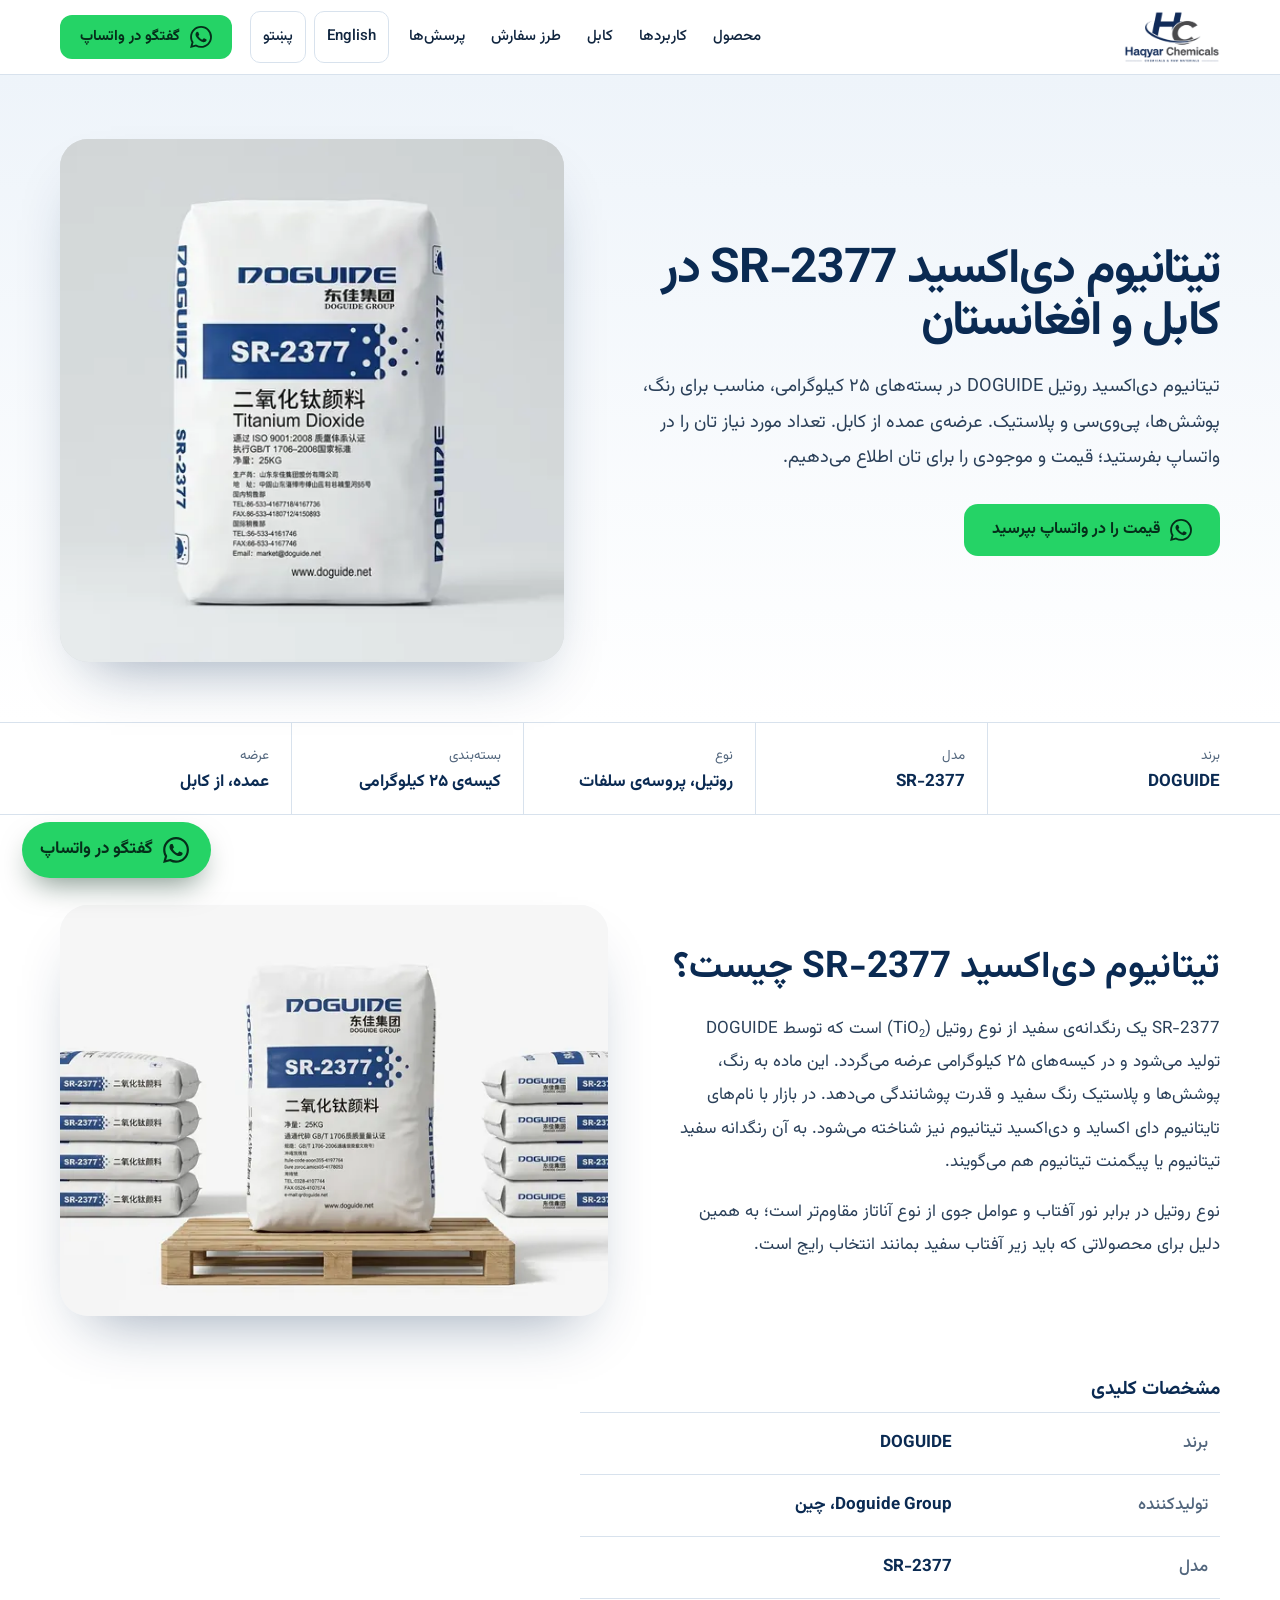
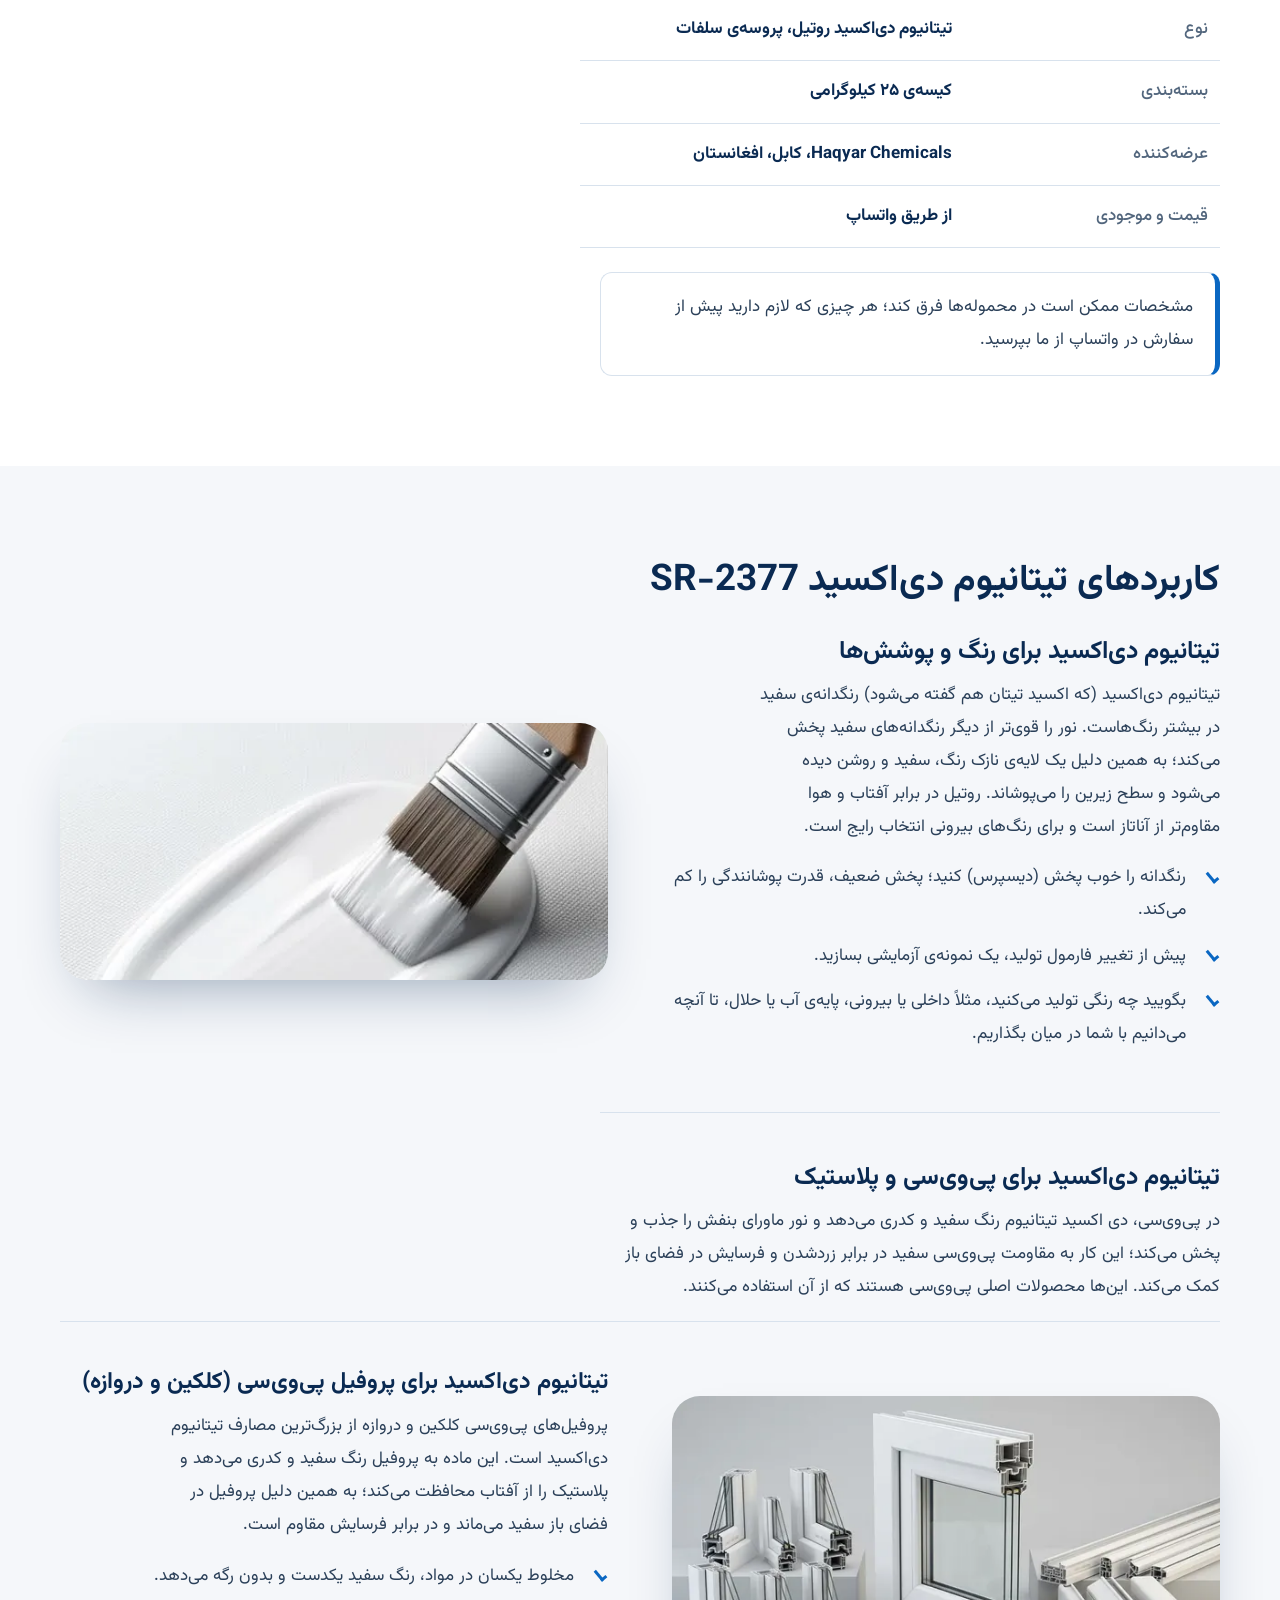
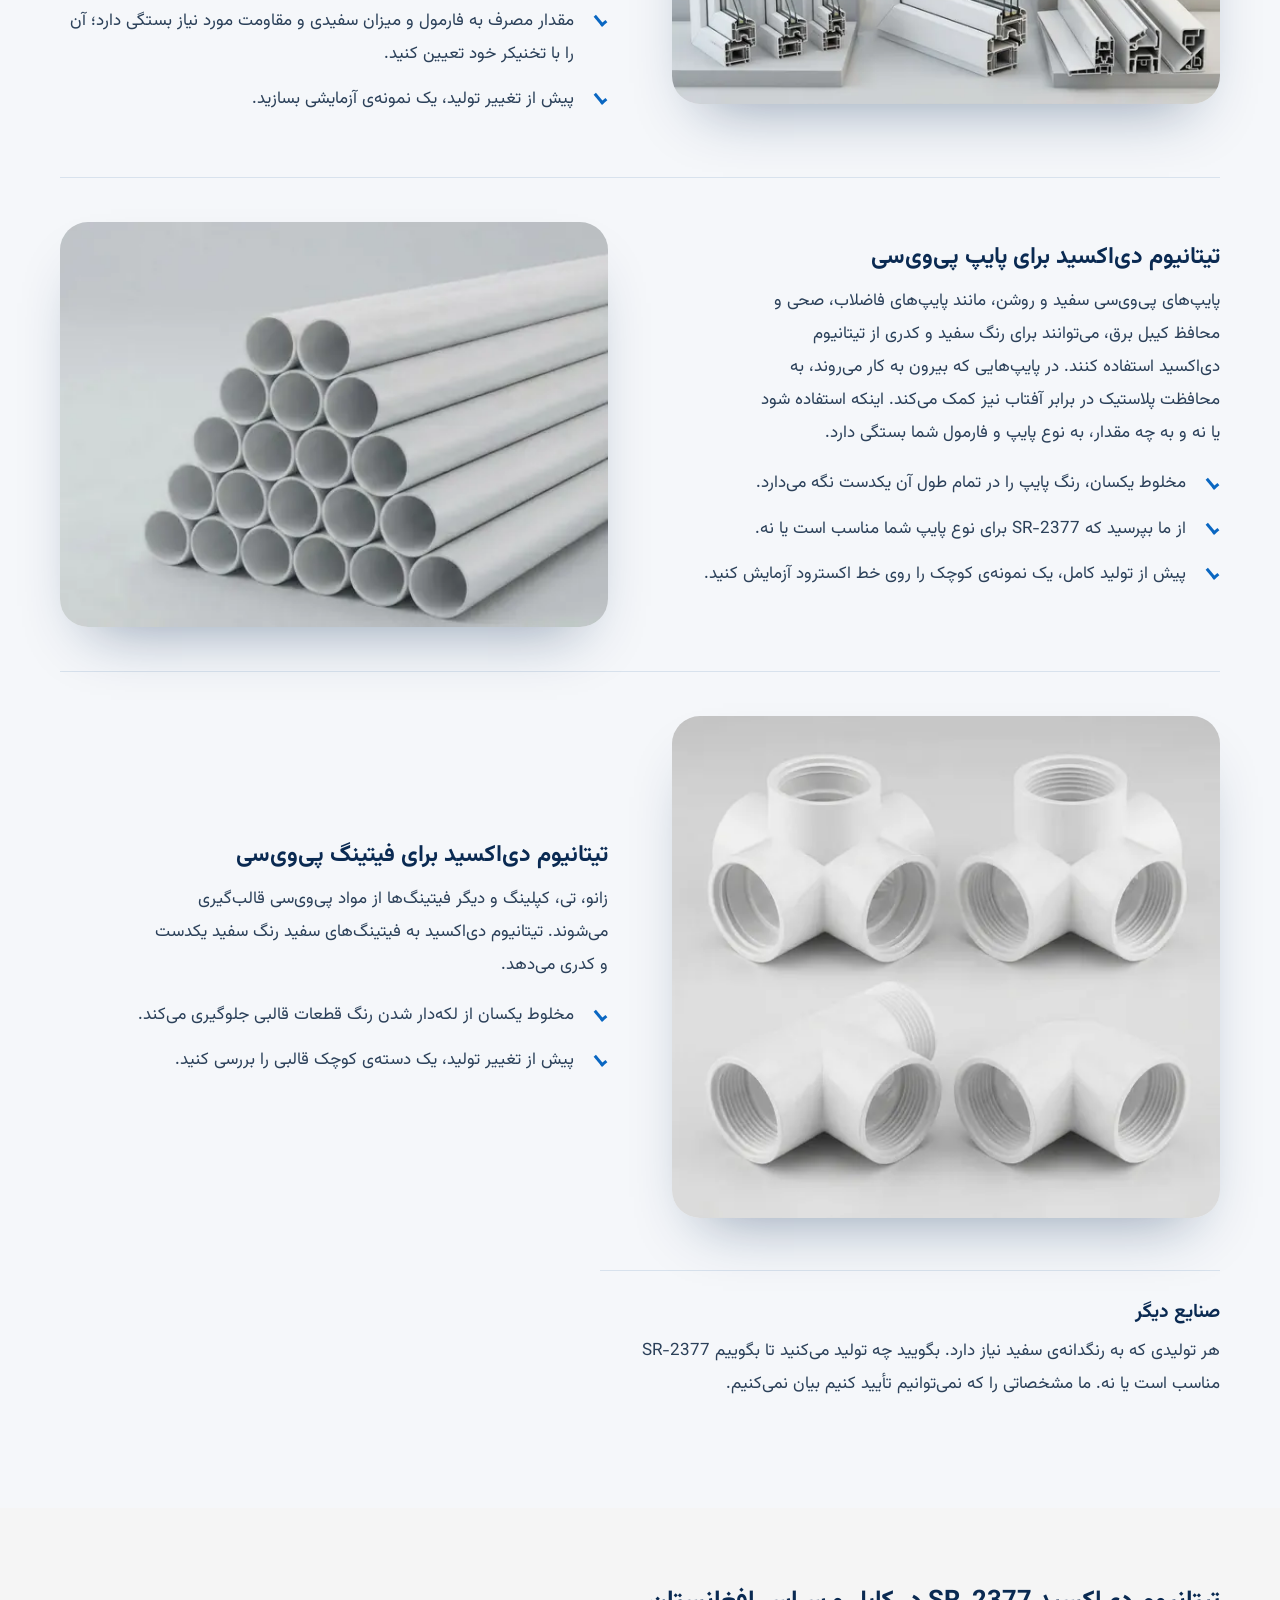
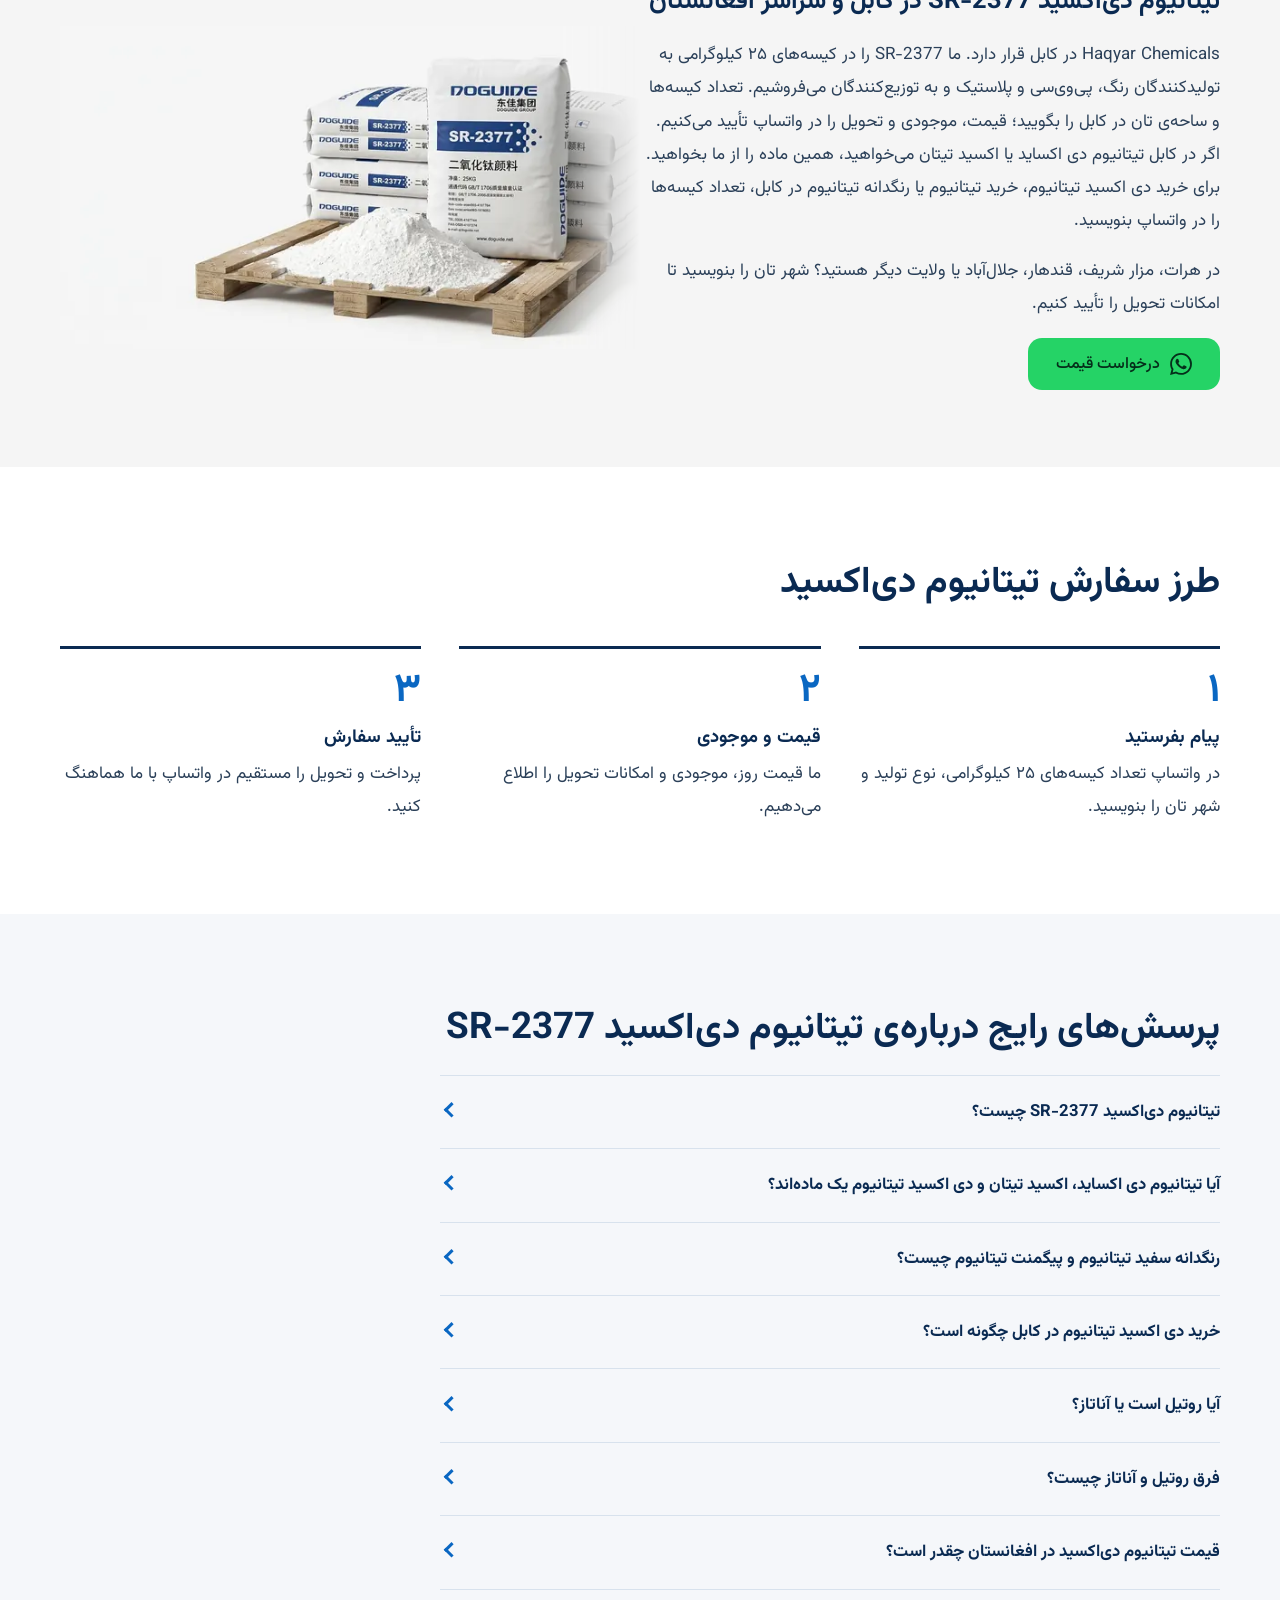
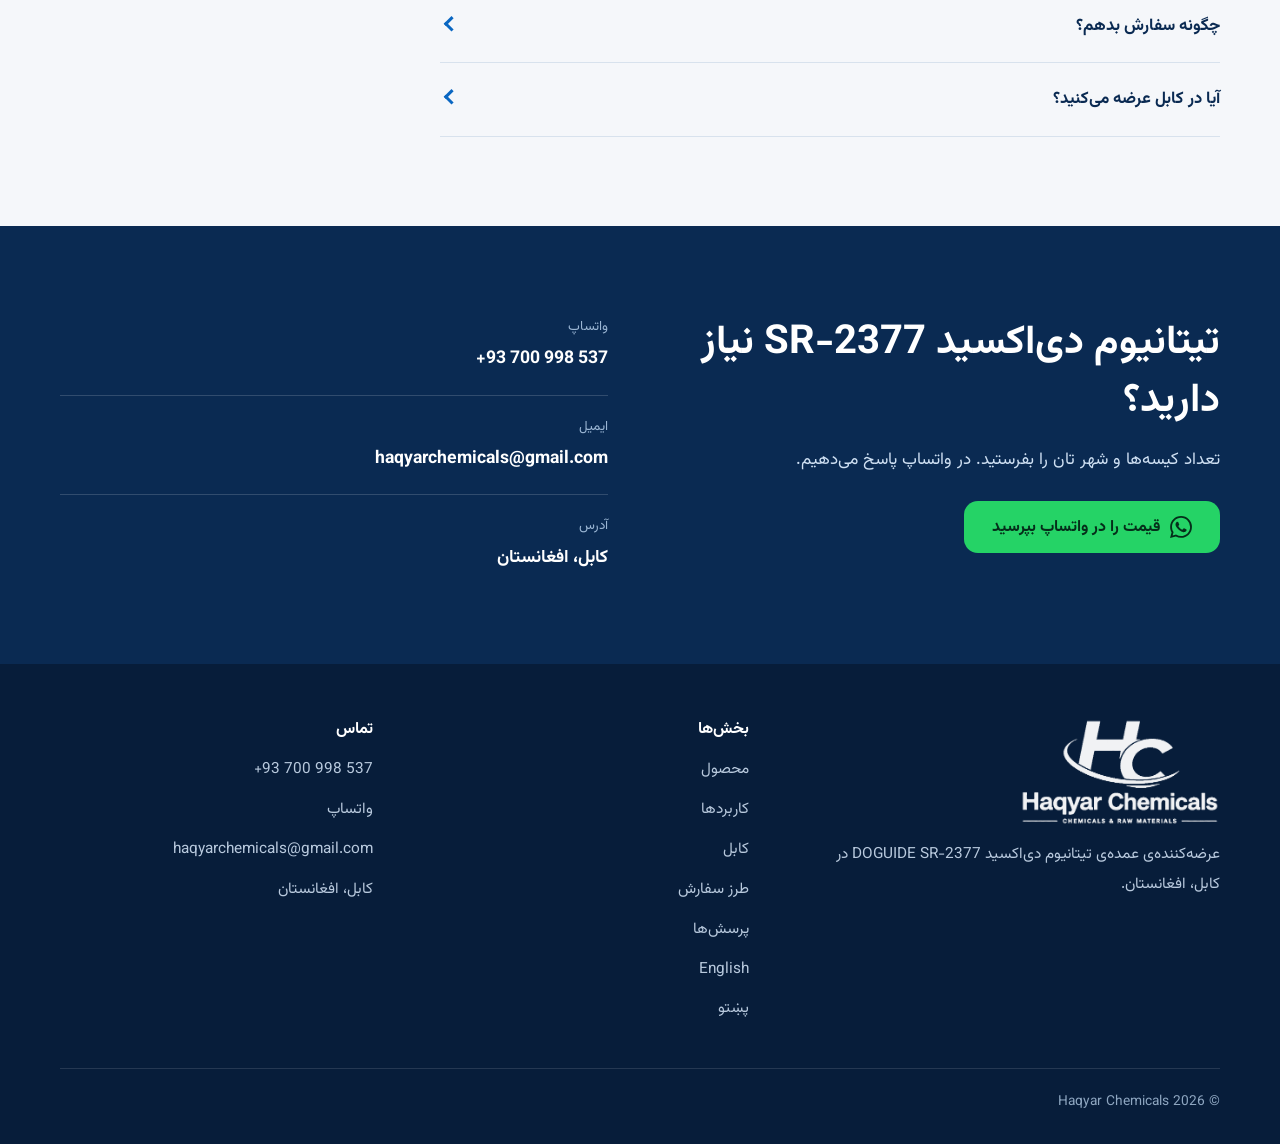
==== fa/index.html @ e143ea5b "new titanium site" ====
<!doctype html>
<html lang="fa-AF" dir="rtl">
<head>
<meta charset="utf-8">
<meta name="viewport" content="width=device-width, initial-scale=1">
<title>دی اکسید تیتانیوم SR-2377 در کابل و افغانستان | Haqyar Chemicals</title>
<meta name="description" content="خرید دی اکسید تیتانیوم روتیل SR-2377 برند DOGUIDE در کابل. رنگدانه سفید تیتانیوم در کیسه‌های ۲۵ کیلوگرامی برای رنگ و پی‌وی‌سی. قیمت را در واتساپ بپرسید.">
<link rel="canonical" href="https://haqyarchemicals.github.io/haqyar-chemicals/fa/">
<link rel="alternate" hreflang="en" href="https://haqyarchemicals.github.io/haqyar-chemicals/">
<link rel="alternate" hreflang="fa-AF" href="https://haqyarchemicals.github.io/haqyar-chemicals/fa/">
<link rel="alternate" hreflang="ps-AF" href="https://haqyarchemicals.github.io/haqyar-chemicals/ps/">
<link rel="alternate" hreflang="x-default" href="https://haqyarchemicals.github.io/haqyar-chemicals/">
<meta name="theme-color" content="#0a2a52">
<meta property="og:type" content="website">
<meta property="og:site_name" content="Haqyar Chemicals">
<meta property="og:title" content="دی اکسید تیتانیوم SR-2377 در کابل و افغانستان | Haqyar Chemicals">
<meta property="og:description" content="خرید دی اکسید تیتانیوم روتیل SR-2377 برند DOGUIDE در کابل. رنگدانه سفید تیتانیوم در کیسه‌های ۲۵ کیلوگرامی برای رنگ و پی‌وی‌سی. قیمت را در واتساپ بپرسید.">
<meta property="og:url" content="https://haqyarchemicals.github.io/haqyar-chemicals/fa/">
<meta property="og:image" content="https://haqyarchemicals.github.io/haqyar-chemicals/assets/og-image.jpg">
<meta property="og:image:width" content="1200"><meta property="og:image:height" content="630">
<meta property="og:image:alt" content="DOGUIDE Titanium Dioxide SR-2377 25 KG bag - Haqyar Chemicals, Kabul, Afghanistan">
<meta property="og:locale" content="fa_AF">
<meta name="twitter:card" content="summary_large_image">
<link rel="icon" href="../favicon.ico" sizes="48x48">
<link rel="icon" type="image/png" sizes="192x192" href="../assets/icon-192.png">
<link rel="apple-touch-icon" href="../assets/apple-touch-icon.png">
<link rel="preconnect" href="https://fonts.googleapis.com">
<link rel="preconnect" href="https://fonts.gstatic.com" crossorigin>
<link rel="stylesheet" href="https://fonts.googleapis.com/css2?family=Vazirmatn:wght@400;500;700&display=swap">
<link rel="preload" as="image" type="image/webp" imagesrcset="../assets/hero-sr2377-bag-480.webp 480w, ../assets/hero-sr2377-bag-740.webp 740w" imagesizes="(max-width: 900px) calc(100vw - 32px), 530px" fetchpriority="high">
<link rel="stylesheet" href="../assets/style.css">
<script type="application/ld+json">{"@context":"https://schema.org","@type":"LocalBusiness","@id":"https://haqyarchemicals.github.io/haqyar-chemicals/#business","name":"Haqyar Chemicals","url":"https://haqyarchemicals.github.io/haqyar-chemicals/","logo":"https://haqyarchemicals.github.io/haqyar-chemicals/assets/logo-transparent.png","image":"https://haqyarchemicals.github.io/haqyar-chemicals/assets/og-image.jpg","description":"Wholesale supplier of DOGUIDE Titanium Dioxide SR-2377 (25 KG rutile titanium dioxide) in Kabul, Afghanistan.","telephone":"+93700998537","email":"haqyarchemicals@gmail.com","address":{"@type":"PostalAddress","addressLocality":"Kabul","addressCountry":"AF"},"areaServed":{"@type":"Country","name":"Afghanistan"}}</script>
<script type="application/ld+json">{"@context":"https://schema.org","@type":"Product","@id":"https://haqyarchemicals.github.io/haqyar-chemicals/fa/#product","name":"تیتانیوم دی‌اکسید DOGUIDE SR-2377","url":"https://haqyarchemicals.github.io/haqyar-chemicals/fa/","inLanguage":"fa-AF","description":"تیتانیوم دی‌اکسید روتیل (پروسه‌ی سلفات) DOGUIDE SR-2377 در کیسه‌های ۲۵ کیلوگرامی برای رنگ، پوشش، پی‌وی‌سی و پلاستیک. عرضه‌ی عمده توسط Haqyar Chemicals در کابل، افغانستان.","image":["https://haqyarchemicals.github.io/haqyar-chemicals/assets/sr2377-bag-photo-900.jpg","https://haqyarchemicals.github.io/haqyar-chemicals/assets/sr2377-wholesale-supply-1100.jpg"],"brand":{"@type":"Brand","name":"DOGUIDE"},"manufacturer":{"@type":"Organization","name":"Doguide Group"},"mpn":"SR-2377","sku":"SR-2377","category":"Titanium dioxide pigment","additionalProperty":[{"@type":"PropertyValue","name":"Type","value":"Rutile, sulphate process"},{"@type":"PropertyValue","name":"Packaging","value":"25 KG bag"}],"alternateName":["تیتانیوم دی اکساید","اکسید تیتان","دی اکسید تیتانیوم","تیتانیوم دی اکسید","اکسید تیتانیوم","تایتانیوم دای اکساید","رنگدانه سفید تیتانیوم","پیگمنت تیتانیوم"],"keywords":"تیتانیوم دی اکساید, اکسید تیتان, دی اکسید تیتانیوم, تیتانیوم دی اکسید, اکسید تیتانیوم, تایتانیوم دای اکساید, رنگدانه سفید تیتانیوم, پیگمنت تیتانیوم, خرید دی اکسید تیتانیوم, دی اکسید تیتانیوم کابل, خرید تیتانیوم کابل, رنگدانه تیتانیوم کابل, تیتانیوم دی اکساید SR-2377, دی اکسید تیتانیوم SR-2377"}</script>
</head>
<body>
<a class="skip" href="#main">رفتن به محتوا</a>
<header class="site-header"><div class="wrap bar">
<a class="brand" href="index.html" aria-label="Haqyar Chemicals"><img src="../assets/logo-transparent.png" width="460" height="249" alt="Haqyar Chemicals logo"></a>
<button class="nav-toggle" id="nav-toggle" type="button" aria-controls="nav" aria-expanded="false" aria-label="منو"><svg viewBox="0 0 24 24" aria-hidden="true"><path d="M4 7h16M4 12h16M4 17h16"/></svg></button>
<nav class="nav" id="nav" aria-label="منوی اصلی"><a href="#product">محصول</a><a href="#uses">کاربردها</a><a href="#kabul">کابل</a><a href="#order">طرز سفارش</a><a href="#faq">پرسش‌ها</a><a class="lang" href="../index.html" hreflang="en" lang="en">English</a><a class="lang" href="../ps/index.html" hreflang="ps-AF" lang="ps">پښتو</a></nav>
<a class="btn btn-wa btn-sm header-cta" href="https://wa.me/93700998537?text=%D8%B3%D9%84%D8%A7%D9%85%D8%8C%20%D9%82%DB%8C%D9%85%D8%AA%20%D9%88%20%D9%85%D9%88%D8%AC%D9%88%D8%AF%DB%8C%20%D8%AA%DB%8C%D8%AA%D8%A7%D9%86%DB%8C%D9%88%D9%85%20%D8%AF%DB%8C%E2%80%8C%D8%A7%DA%A9%D8%B3%DB%8C%D8%AF%20SR-2377%20%28%DA%A9%DB%8C%D8%B3%D9%87%20%DB%B2%DB%B5%20%DA%A9%DB%8C%D9%84%D9%88%DA%AF%D8%B1%D8%A7%D9%85%DB%8C%29%20%D8%B1%D8%A7%20%D9%85%DB%8C%E2%80%8C%D8%AE%D9%88%D8%A7%D9%87%D9%85.%0A%D8%AA%D8%B9%D8%AF%D8%A7%D8%AF%20%DA%A9%DB%8C%D8%B3%D9%87%3A%20%0A%D8%AA%D9%88%D9%84%DB%8C%D8%AF%20%D9%85%D9%86%3A%20%0A%D8%B4%D9%87%D8%B1%3A%20" rel="noopener"><svg viewBox="0 0 24 24" aria-hidden="true"><path d="M17.472 14.382c-.297-.149-1.758-.867-2.03-.967-.273-.099-.471-.148-.67.15-.197.297-.767.966-.94 1.164-.173.199-.347.223-.644.075-.297-.15-1.255-.463-2.39-1.475-.883-.788-1.48-1.761-1.653-2.059-.173-.297-.018-.458.13-.606.134-.133.298-.347.446-.52.149-.174.198-.298.298-.497.099-.198.05-.371-.025-.52-.075-.149-.669-1.612-.916-2.207-.242-.579-.487-.5-.669-.51-.173-.008-.371-.01-.57-.01-.198 0-.52.074-.792.372-.272.297-1.04 1.016-1.04 2.479 0 1.462 1.065 2.875 1.213 3.074.149.198 2.096 3.2 5.077 4.487.709.306 1.262.489 1.694.625.712.227 1.36.195 1.871.118.571-.085 1.758-.719 2.006-1.413.248-.694.248-1.289.173-1.413-.074-.124-.272-.198-.57-.347m-5.421 7.403h-.004a9.87 9.87 0 01-5.031-1.378l-.361-.214-3.741.982.998-3.648-.235-.374a9.86 9.86 0 01-1.51-5.26c.001-5.45 4.436-9.884 9.888-9.884 2.64 0 5.122 1.03 6.988 2.898a9.825 9.825 0 012.893 6.994c-.003 5.45-4.437 9.884-9.885 9.884m8.413-18.297A11.815 11.815 0 0012.05 0C5.495 0 .16 5.335.157 11.892c0 2.096.547 4.142 1.588 5.945L.057 24l6.305-1.654a11.882 11.882 0 005.683 1.448h.005c6.554 0 11.89-5.335 11.893-11.893a11.821 11.821 0 00-3.48-8.413Z"/></svg><span>گفتگو در واتساپ</span></a>
</div></header>
<main id="main">

<section class="hero"><div class="wrap hero-grid">
<div class="hero-copy">
<h1>تیتانیوم دی‌اکسید <bdi><span class="nw">SR-2377</span></bdi> در کابل و افغانستان</h1>
<p class="lead">تیتانیوم دی‌اکسید روتیل DOGUIDE در بسته‌های ۲۵ کیلوگرامی، مناسب برای رنگ، پوشش‌ها، پی‌وی‌سی و پلاستیک. عرضه‌ی عمده از کابل. تعداد مورد نیاز تان را در واتساپ بفرستید؛ قیمت و موجودی را برای تان اطلاع می‌دهیم.</p>
<div class="actions"><a class="btn btn-wa " href="https://wa.me/93700998537?text=%D8%B3%D9%84%D8%A7%D9%85%D8%8C%20%D9%82%DB%8C%D9%85%D8%AA%20%D9%88%20%D9%85%D9%88%D8%AC%D9%88%D8%AF%DB%8C%20%D8%AA%DB%8C%D8%AA%D8%A7%D9%86%DB%8C%D9%88%D9%85%20%D8%AF%DB%8C%E2%80%8C%D8%A7%DA%A9%D8%B3%DB%8C%D8%AF%20SR-2377%20%28%DA%A9%DB%8C%D8%B3%D9%87%20%DB%B2%DB%B5%20%DA%A9%DB%8C%D9%84%D9%88%DA%AF%D8%B1%D8%A7%D9%85%DB%8C%29%20%D8%B1%D8%A7%20%D9%85%DB%8C%E2%80%8C%D8%AE%D9%88%D8%A7%D9%87%D9%85.%0A%D8%AA%D8%B9%D8%AF%D8%A7%D8%AF%20%DA%A9%DB%8C%D8%B3%D9%87%3A%20%0A%D8%AA%D9%88%D9%84%DB%8C%D8%AF%20%D9%85%D9%86%3A%20%0A%D8%B4%D9%87%D8%B1%3A%20" rel="noopener"><svg viewBox="0 0 24 24" aria-hidden="true"><path d="M17.472 14.382c-.297-.149-1.758-.867-2.03-.967-.273-.099-.471-.148-.67.15-.197.297-.767.966-.94 1.164-.173.199-.347.223-.644.075-.297-.15-1.255-.463-2.39-1.475-.883-.788-1.48-1.761-1.653-2.059-.173-.297-.018-.458.13-.606.134-.133.298-.347.446-.52.149-.174.198-.298.298-.497.099-.198.05-.371-.025-.52-.075-.149-.669-1.612-.916-2.207-.242-.579-.487-.5-.669-.51-.173-.008-.371-.01-.57-.01-.198 0-.52.074-.792.372-.272.297-1.04 1.016-1.04 2.479 0 1.462 1.065 2.875 1.213 3.074.149.198 2.096 3.2 5.077 4.487.709.306 1.262.489 1.694.625.712.227 1.36.195 1.871.118.571-.085 1.758-.719 2.006-1.413.248-.694.248-1.289.173-1.413-.074-.124-.272-.198-.57-.347m-5.421 7.403h-.004a9.87 9.87 0 01-5.031-1.378l-.361-.214-3.741.982.998-3.648-.235-.374a9.86 9.86 0 01-1.51-5.26c.001-5.45 4.436-9.884 9.888-9.884 2.64 0 5.122 1.03 6.988 2.898a9.825 9.825 0 012.893 6.994c-.003 5.45-4.437 9.884-9.885 9.884m8.413-18.297A11.815 11.815 0 0012.05 0C5.495 0 .16 5.335.157 11.892c0 2.096.547 4.142 1.588 5.945L.057 24l6.305-1.654a11.882 11.882 0 005.683 1.448h.005c6.554 0 11.89-5.335 11.893-11.893a11.821 11.821 0 00-3.48-8.413Z"/></svg><span>قیمت را در واتساپ بپرسید</span></a></div>
</div>
<div class="hero-photo"><picture><source type="image/webp" srcset="../assets/hero-sr2377-bag-480.webp 480w, ../assets/hero-sr2377-bag-740.webp 740w" sizes="(max-width: 900px) calc(100vw - 32px), 530px"><img src="../assets/hero-sr2377-bag-740.jpg" srcset="../assets/hero-sr2377-bag-480.jpg 480w, ../assets/hero-sr2377-bag-740.jpg 740w" sizes="(max-width: 900px) calc(100vw - 32px), 530px" width="740" height="768" alt="کیسه‌ی ۲۵ کیلوگرامی تیتانیوم دی‌اکسید DOGUIDE SR-2377" fetchpriority="high"></picture></div>
</div></section>
<div class="specs"><div class="wrap"><dl><div><dt>برند</dt><dd>DOGUIDE</dd></div><div><dt>مدل</dt><dd><bdi><span class="nw">SR-2377</span></bdi></dd></div><div><dt>نوع</dt><dd>روتیل، پروسه‌ی سلفات</dd></div><div><dt>بسته‌بندی</dt><dd>کیسه‌ی ۲۵ کیلوگرامی</dd></div><div><dt>عرضه</dt><dd>عمده، از کابل</dd></div></dl></div></div>

<section class="block" id="product"><div class="wrap">
<div class="split">
<div class="prose">
<h2>تیتانیوم دی‌اکسید <bdi><span class="nw">SR-2377</span></bdi> چیست؟</h2>
<p><bdi><span class="nw">SR-2377</span></bdi> یک رنگدانه‌ی سفید از نوع روتیل (TiO<sub>2</sub>) است که توسط DOGUIDE تولید می‌شود و در کیسه‌های ۲۵ کیلوگرامی عرضه می‌گردد. این ماده به رنگ، پوشش‌ها و پلاستیک رنگ سفید و قدرت پوشانندگی می‌دهد. در بازار با نام‌های تایتانیوم دای اکساید و دی‌اکسید تیتانیوم نیز شناخته می‌شود. به آن رنگدانه سفید تیتانیوم یا پیگمنت تیتانیوم هم می‌گویند.</p>
<p>نوع روتیل در برابر نور آفتاب و عوامل جوی از نوع آناتاز مقاوم‌تر است؛ به همین دلیل برای محصولاتی که باید زیر آفتاب سفید بمانند انتخاب رایج است.</p>
</div>
<div class="frame"><picture><source type="image/webp" srcset="../assets/sr2377-bags-on-pallet-600.webp 600w, ../assets/sr2377-bags-on-pallet-1000.webp 1000w" sizes="(max-width: 900px) calc(100vw - 32px), 540px"><img src="../assets/sr2377-bags-on-pallet-1000.jpg" srcset="../assets/sr2377-bags-on-pallet-600.jpg 600w, ../assets/sr2377-bags-on-pallet-1000.jpg 1000w" sizes="(max-width: 900px) calc(100vw - 32px), 540px" width="1000" height="750" alt="کیسه‌های ۲۵ کیلوگرامی تیتانیوم دی‌اکسید DOGUIDE SR-2377؛ یک کیسه روی پالت چوبی و کیسه‌های بیشتر در دو طرف" loading="lazy" decoding="async"></picture></div>
</div>
<div class="sub-block">
<h3>مشخصات کلیدی</h3>
<table class="spec-table"><tr><th scope="row">برند</th><td>DOGUIDE</td></tr><tr><th scope="row">تولیدکننده</th><td>Doguide Group، چین</td></tr><tr><th scope="row">مدل</th><td><bdi><span class="nw">SR-2377</span></bdi></td></tr><tr><th scope="row">نوع</th><td>تیتانیوم دی‌اکسید روتیل، پروسه‌ی سلفات</td></tr><tr><th scope="row">بسته‌بندی</th><td>کیسه‌ی ۲۵ کیلوگرامی</td></tr><tr><th scope="row">عرضه‌کننده</th><td>Haqyar Chemicals، کابل، افغانستان</td></tr><tr><th scope="row">قیمت و موجودی</th><td>از طریق واتساپ</td></tr></table>
<div class="note" style="margin-top:24px"><p>مشخصات ممکن است در محموله‌ها فرق کند؛ هر چیزی که لازم دارید پیش از سفارش در واتساپ از ما بپرسید.</p></div>
</div>
</div></section>

<section class="block mist" id="uses"><div class="wrap">
<h2>کاربردهای تیتانیوم دی‌اکسید <bdi><span class="nw">SR-2377</span></bdi></h2>
<div class="use split" id="paint">
<div class="prose"><h3>تیتانیوم دی‌اکسید برای رنگ و پوشش‌ها</h3>
<p>تیتانیوم دی‌اکسید (که اکسید تیتان هم گفته می‌شود) رنگدانه‌ی سفید در بیشتر رنگ‌هاست. نور را قوی‌تر از دیگر رنگدانه‌های سفید پخش می‌کند؛ به همین دلیل یک لایه‌ی نازک رنگ، سفید و روشن دیده می‌شود و سطح زیرین را می‌پوشاند. روتیل در برابر آفتاب و هوا مقاوم‌تر از آناتاز است و برای رنگ‌های بیرونی انتخاب رایج است.</p>
<ul class="ticks"><li>رنگدانه را خوب پخش (دیسپرس) کنید؛ پخش ضعیف، قدرت پوشانندگی را کم می‌کند.</li><li>پیش از تغییر فارمول تولید، یک نمونه‌ی آزمایشی بسازید.</li><li>بگویید چه رنگی تولید می‌کنید، مثلاً داخلی یا بیرونی، پایه‌ی آب یا حلال، تا آنچه می‌دانیم با شما در میان بگذاریم.</li></ul></div>
<div class="frame"><picture><source type="image/webp" srcset="../assets/titanium-dioxide-paint-coatings-512.webp 512w" sizes="(max-width: 900px) calc(100vw - 32px), 540px"><img src="../assets/titanium-dioxide-paint-coatings-512.jpg" srcset="../assets/titanium-dioxide-paint-coatings-512.jpg 512w" sizes="(max-width: 900px) calc(100vw - 32px), 540px" width="512" height="240" alt="رنگ سفید که با برس مالیده شده است" loading="lazy" decoding="async"></picture></div>
</div>
<div id="pvc">
<div class="sub-intro prose"><h3>تیتانیوم دی‌اکسید برای پی‌وی‌سی و پلاستیک</h3>
<p>در پی‌وی‌سی، دی اکسید تیتانیوم رنگ سفید و کدری می‌دهد و نور ماورای بنفش را جذب و پخش می‌کند؛ این کار به مقاومت پی‌وی‌سی سفید در برابر زردشدن و فرسایش در فضای باز کمک می‌کند. این‌ها محصولات اصلی پی‌وی‌سی هستند که از آن استفاده می‌کنند.</p></div>
<div class="use split flip" id="pvc-profile">
<div class="prose"><h4>تیتانیوم دی‌اکسید برای پروفیل پی‌وی‌سی (کلکین و دروازه)</h4>
<p>پروفیل‌های پی‌وی‌سی کلکین و دروازه از بزرگ‌ترین مصارف تیتانیوم دی‌اکسید است. این ماده به پروفیل رنگ سفید و کدری می‌دهد و پلاستیک را از آفتاب محافظت می‌کند؛ به همین دلیل پروفیل در فضای باز سفید می‌ماند و در برابر فرسایش مقاوم است.</p>
<ul class="ticks"><li>مخلوط یکسان در مواد، رنگ سفید یکدست و بدون رگه می‌دهد.</li><li>مقدار مصرف به فارمول و میزان سفیدی و مقاومت مورد نیاز بستگی دارد؛ آن را با تخنیکر خود تعیین کنید.</li><li>پیش از تغییر تولید، یک نمونه‌ی آزمایشی بسازید.</li></ul></div>
<div class="frame"><picture><source type="image/webp" srcset="../assets/pvc-profiles-600.webp 600w, ../assets/pvc-profiles-1000.webp 1000w" sizes="(max-width: 900px) calc(100vw - 32px), 540px"><img src="../assets/pvc-profiles-1000.jpg" srcset="../assets/pvc-profiles-600.jpg 600w, ../assets/pvc-profiles-1000.jpg 1000w" sizes="(max-width: 900px) calc(100vw - 32px), 540px" width="1000" height="561" alt="پروفیل‌های سفید پی‌وی‌سی کلکین و مقطع یک قاب کلکین" loading="lazy" decoding="async"></picture></div>
</div>
<div class="use split" id="pvc-pipes">
<div class="prose"><h4>تیتانیوم دی‌اکسید برای پایپ پی‌وی‌سی</h4>
<p>پایپ‌های پی‌وی‌سی سفید و روشن، مانند پایپ‌های فاضلاب، صحی و محافظ کیبل برق، می‌توانند برای رنگ سفید و کدری از تیتانیوم دی‌اکسید استفاده کنند. در پایپ‌هایی که بیرون به کار می‌روند، به محافظت پلاستیک در برابر آفتاب نیز کمک می‌کند. اینکه استفاده شود یا نه و به چه مقدار، به نوع پایپ و فارمول شما بستگی دارد.</p>
<ul class="ticks"><li>مخلوط یکسان، رنگ پایپ را در تمام طول آن یکدست نگه می‌دارد.</li><li>از ما بپرسید که <span class="nw">SR-2377</span> برای نوع پایپ شما مناسب است یا نه.</li><li>پیش از تولید کامل، یک نمونه‌ی کوچک را روی خط اکسترود آزمایش کنید.</li></ul></div>
<div class="frame"><picture><source type="image/webp" srcset="../assets/pvc-pipes-520.webp 520w, ../assets/pvc-pipes-777.webp 777w" sizes="(max-width: 900px) calc(100vw - 32px), 540px"><img src="../assets/pvc-pipes-777.jpg" srcset="../assets/pvc-pipes-520.jpg 520w, ../assets/pvc-pipes-777.jpg 777w" sizes="(max-width: 900px) calc(100vw - 32px), 540px" width="777" height="574" alt="دسته‌ی پایپ‌های سفید پی‌وی‌سی" loading="lazy" decoding="async"></picture></div>
</div>
<div class="use split flip" id="pvc-fittings">
<div class="prose"><h4>تیتانیوم دی‌اکسید برای فیتینگ پی‌وی‌سی</h4>
<p>زانو، تی، کپلینگ و دیگر فیتینگ‌ها از مواد پی‌وی‌سی قالب‌گیری می‌شوند. تیتانیوم دی‌اکسید به فیتینگ‌های سفید رنگ سفید یکدست و کدری می‌دهد.</p>
<ul class="ticks"><li>مخلوط یکسان از لکه‌دار شدن رنگ قطعات قالبی جلوگیری می‌کند.</li><li>پیش از تغییر تولید، یک دسته‌ی کوچک قالبی را بررسی کنید.</li></ul></div>
<div class="frame"><picture><source type="image/webp" srcset="../assets/pvc-fittings-560.webp 560w, ../assets/pvc-fittings-900.webp 900w" sizes="(max-width: 900px) calc(100vw - 32px), 540px"><img src="../assets/pvc-fittings-900.jpg" srcset="../assets/pvc-fittings-560.jpg 560w, ../assets/pvc-fittings-900.jpg 900w" sizes="(max-width: 900px) calc(100vw - 32px), 540px" width="900" height="824" alt="فیتینگ‌های سفید پی‌وی‌سی: زانو و تی" loading="lazy" decoding="async"></picture></div>
</div>
</div>
<div class="other-use prose"><h3>صنایع دیگر</h3>
<p>هر تولیدی که به رنگدانه‌ی سفید نیاز دارد. بگویید چه تولید می‌کنید تا بگوییم <bdi><span class="nw">SR-2377</span></bdi> مناسب است یا نه. ما مشخصاتی را که نمی‌توانیم تأیید کنیم بیان نمی‌کنیم.</p></div>
</div></section>

<section class="band" id="kabul"><div class="wrap split">
<div class="band-copy prose">
<h2>تیتانیوم دی‌اکسید <bdi><span class="nw">SR-2377</span></bdi> در کابل و سراسر افغانستان</h2>
<p>Haqyar Chemicals در کابل قرار دارد. ما <bdi><span class="nw">SR-2377</span></bdi> را در کیسه‌های ۲۵ کیلوگرامی به تولیدکنندگان رنگ، پی‌وی‌سی و پلاستیک و به توزیع‌کنندگان می‌فروشیم. تعداد کیسه‌ها و ساحه‌ی تان در کابل را بگویید؛ قیمت، موجودی و تحویل را در واتساپ تأیید می‌کنیم. اگر در کابل تیتانیوم دی اکساید یا اکسید تیتان می‌خواهید، همین ماده را از ما بخواهید. برای خرید دی اکسید تیتانیوم، خرید تیتانیوم یا رنگدانه تیتانیوم در کابل، تعداد کیسه‌ها را در واتساپ بنویسید.</p>
<p>در هرات، مزار شریف، قندهار، جلال‌آباد یا ولایت دیگر هستید؟ شهر تان را بنویسید تا امکانات تحویل را تأیید کنیم.</p>
<div class="actions"><a class="btn btn-wa " href="https://wa.me/93700998537?text=%D8%B3%D9%84%D8%A7%D9%85%D8%8C%20%D9%82%DB%8C%D9%85%D8%AA%20%D9%88%20%D9%85%D9%88%D8%AC%D9%88%D8%AF%DB%8C%20%D8%AA%DB%8C%D8%AA%D8%A7%D9%86%DB%8C%D9%88%D9%85%20%D8%AF%DB%8C%E2%80%8C%D8%A7%DA%A9%D8%B3%DB%8C%D8%AF%20SR-2377%20%28%DA%A9%DB%8C%D8%B3%D9%87%20%DB%B2%DB%B5%20%DA%A9%DB%8C%D9%84%D9%88%DA%AF%D8%B1%D8%A7%D9%85%DB%8C%29%20%D8%B1%D8%A7%20%D9%85%DB%8C%E2%80%8C%D8%AE%D9%88%D8%A7%D9%87%D9%85.%0A%D8%AA%D8%B9%D8%AF%D8%A7%D8%AF%20%DA%A9%DB%8C%D8%B3%D9%87%3A%20%0A%D8%AA%D9%88%D9%84%DB%8C%D8%AF%20%D9%85%D9%86%3A%20%0A%D8%B4%D9%87%D8%B1%3A%20" rel="noopener"><svg viewBox="0 0 24 24" aria-hidden="true"><path d="M17.472 14.382c-.297-.149-1.758-.867-2.03-.967-.273-.099-.471-.148-.67.15-.197.297-.767.966-.94 1.164-.173.199-.347.223-.644.075-.297-.15-1.255-.463-2.39-1.475-.883-.788-1.48-1.761-1.653-2.059-.173-.297-.018-.458.13-.606.134-.133.298-.347.446-.52.149-.174.198-.298.298-.497.099-.198.05-.371-.025-.52-.075-.149-.669-1.612-.916-2.207-.242-.579-.487-.5-.669-.51-.173-.008-.371-.01-.57-.01-.198 0-.52.074-.792.372-.272.297-1.04 1.016-1.04 2.479 0 1.462 1.065 2.875 1.213 3.074.149.198 2.096 3.2 5.077 4.487.709.306 1.262.489 1.694.625.712.227 1.36.195 1.871.118.571-.085 1.758-.719 2.006-1.413.248-.694.248-1.289.173-1.413-.074-.124-.272-.198-.57-.347m-5.421 7.403h-.004a9.87 9.87 0 01-5.031-1.378l-.361-.214-3.741.982.998-3.648-.235-.374a9.86 9.86 0 01-1.51-5.26c.001-5.45 4.436-9.884 9.888-9.884 2.64 0 5.122 1.03 6.988 2.898a9.825 9.825 0 012.893 6.994c-.003 5.45-4.437 9.884-9.885 9.884m8.413-18.297A11.815 11.815 0 0012.05 0C5.495 0 .16 5.335.157 11.892c0 2.096.547 4.142 1.588 5.945L.057 24l6.305-1.654a11.882 11.882 0 005.683 1.448h.005c6.554 0 11.89-5.335 11.893-11.893a11.821 11.821 0 00-3.48-8.413Z"/></svg><span>درخواست قیمت</span></a></div>
</div>
<div><picture><source type="image/webp" srcset="../assets/sr2377-wholesale-supply-640.webp 640w, ../assets/sr2377-wholesale-supply-1100.webp 1100w" sizes="(max-width: 900px) calc(100vw - 32px), 600px"><img src="../assets/sr2377-wholesale-supply-1100.jpg" srcset="../assets/sr2377-wholesale-supply-640.jpg 640w, ../assets/sr2377-wholesale-supply-1100.jpg 1100w" sizes="(max-width: 900px) calc(100vw - 32px), 600px" width="1100" height="614" alt="کیسه‌های ۲۵ کیلوگرامی تیتانیوم دی‌اکسید DOGUIDE SR-2377 کنار توده‌ی پودر سفید روی پالت" loading="lazy" decoding="async"></picture></div>
</div></section>

<section class="block" id="order"><div class="wrap">
<h2>طرز سفارش تیتانیوم دی‌اکسید</h2>
<ol class="steps"><li><h3>پیام بفرستید</h3><p>در واتساپ تعداد کیسه‌های ۲۵ کیلوگرامی، نوع تولید و شهر تان را بنویسید.</p></li><li><h3>قیمت و موجودی</h3><p>ما قیمت روز، موجودی و امکانات تحویل را اطلاع می‌دهیم.</p></li><li><h3>تأیید سفارش</h3><p>پرداخت و تحویل را مستقیم در واتساپ با ما هماهنگ کنید.</p></li></ol>
</div></section>

<section class="block mist" id="faq"><div class="wrap">
<h2>پرسش‌های رایج درباره‌ی تیتانیوم دی‌اکسید <bdi><span class="nw">SR-2377</span></bdi></h2>
<div class="faq"><details><summary>تیتانیوم دی‌اکسید <bdi><span class="nw">SR-2377</span></bdi> چیست؟</summary><p>یک رنگدانه‌ی سفید روتیل (TiO<sub>2</sub>) از DOGUIDE که به رنگ، پوشش‌ها و پلاستیک رنگ سفید و قدرت پوشانندگی می‌دهد. Haqyar Chemicals آن را در کیسه‌های ۲۵ کیلوگرامی از کابل عرضه می‌کند.</p></details><details><summary>آیا تیتانیوم دی اکساید، اکسید تیتان و دی اکسید تیتانیوم یک ماده‌اند؟</summary><p>بلی. هر سه نام در بازار برای همان ماده‌ی سفید TiO<sub>2</sub> به کار می‌رود. تیتانیوم دی‌اکسید <span class="nw">SR-2377</span> از نوع روتیل است و برای رنگ، پوشش، پی‌وی‌سی و پلاستیک عرضه می‌شود.</p></details><details><summary>رنگدانه سفید تیتانیوم و پیگمنت تیتانیوم چیست؟</summary><p>رنگدانه سفید تیتانیوم یا پیگمنت تیتانیوم همان تیتانیوم دی‌اکسید (TiO<sub>2</sub>) است که به رنگ، پوشش‌ها و پلاستیک رنگ سفید و قدرت پوشانندگی می‌دهد.</p></details><details><summary>خرید دی اکسید تیتانیوم در کابل چگونه است؟</summary><p>برای خرید دی اکسید تیتانیوم در کابل، در واتساپ تعداد کیسه‌های ۲۵ کیلوگرامی و شهر تان را بنویسید؛ ما قیمت و موجودی را اطلاع می‌دهیم.</p></details><details><summary>آیا روتیل است یا آناتاز؟</summary><p><bdi><span class="nw">SR-2377</span></bdi> از نوع روتیل است و با پروسه‌ی سلفات تولید می‌شود.</p></details><details><summary>فرق روتیل و آناتاز چیست؟</summary><p>هر دو شکل‌های بلوری TiO<sub>2</sub> هستند. روتیل قدرت پوشانندگی بالا دارد و در برابر آفتاب و هوا مقاوم‌تر است؛ به همین دلیل برای رنگ بیرونی و پلاستیک مانند پی‌وی‌سی انتخاب رایج است. آناتاز در برابر آفتاب کم‌دوام‌تر است.</p></details><details><summary>قیمت تیتانیوم دی‌اکسید در افغانستان چقدر است؟</summary><p>قیمت به مقدار سفارش و موجودی بستگی دارد؛ بنابراین قیمت ثابت نشان نمی‌دهیم. تعداد کیسه‌ها را در واتساپ بفرستید تا قیمت را اطلاع دهیم.</p></details><details><summary>چگونه سفارش بدهم؟</summary><p>واتساپ را باز کنید، تعداد کیسه‌های ۲۵ کیلوگرامی و شهر تان را بنویسید؛ ما قیمت و موجودی را اطلاع می‌دهیم.</p></details><details><summary>آیا در کابل عرضه می‌کنید؟</summary><p>بلی. Haqyar Chemicals در کابل قرار دارد. بخش <a href="#kabul">تیتانیوم دی‌اکسید در کابل</a> را ببینید.</p></details></div>
</div></section>

<section class="cta" id="contact"><div class="wrap split">
<div><h2>تیتانیوم دی‌اکسید <bdi><span class="nw">SR-2377</span></bdi> نیاز دارید؟</h2><p>تعداد کیسه‌ها و شهر تان را بفرستید. در واتساپ پاسخ می‌دهیم.</p><div class="actions"><a class="btn btn-wa " href="https://wa.me/93700998537?text=%D8%B3%D9%84%D8%A7%D9%85%D8%8C%20%D9%82%DB%8C%D9%85%D8%AA%20%D9%88%20%D9%85%D9%88%D8%AC%D9%88%D8%AF%DB%8C%20%D8%AA%DB%8C%D8%AA%D8%A7%D9%86%DB%8C%D9%88%D9%85%20%D8%AF%DB%8C%E2%80%8C%D8%A7%DA%A9%D8%B3%DB%8C%D8%AF%20SR-2377%20%28%DA%A9%DB%8C%D8%B3%D9%87%20%DB%B2%DB%B5%20%DA%A9%DB%8C%D9%84%D9%88%DA%AF%D8%B1%D8%A7%D9%85%DB%8C%29%20%D8%B1%D8%A7%20%D9%85%DB%8C%E2%80%8C%D8%AE%D9%88%D8%A7%D9%87%D9%85.%0A%D8%AA%D8%B9%D8%AF%D8%A7%D8%AF%20%DA%A9%DB%8C%D8%B3%D9%87%3A%20%0A%D8%AA%D9%88%D9%84%DB%8C%D8%AF%20%D9%85%D9%86%3A%20%0A%D8%B4%D9%87%D8%B1%3A%20" rel="noopener"><svg viewBox="0 0 24 24" aria-hidden="true"><path d="M17.472 14.382c-.297-.149-1.758-.867-2.03-.967-.273-.099-.471-.148-.67.15-.197.297-.767.966-.94 1.164-.173.199-.347.223-.644.075-.297-.15-1.255-.463-2.39-1.475-.883-.788-1.48-1.761-1.653-2.059-.173-.297-.018-.458.13-.606.134-.133.298-.347.446-.52.149-.174.198-.298.298-.497.099-.198.05-.371-.025-.52-.075-.149-.669-1.612-.916-2.207-.242-.579-.487-.5-.669-.51-.173-.008-.371-.01-.57-.01-.198 0-.52.074-.792.372-.272.297-1.04 1.016-1.04 2.479 0 1.462 1.065 2.875 1.213 3.074.149.198 2.096 3.2 5.077 4.487.709.306 1.262.489 1.694.625.712.227 1.36.195 1.871.118.571-.085 1.758-.719 2.006-1.413.248-.694.248-1.289.173-1.413-.074-.124-.272-.198-.57-.347m-5.421 7.403h-.004a9.87 9.87 0 01-5.031-1.378l-.361-.214-3.741.982.998-3.648-.235-.374a9.86 9.86 0 01-1.51-5.26c.001-5.45 4.436-9.884 9.888-9.884 2.64 0 5.122 1.03 6.988 2.898a9.825 9.825 0 012.893 6.994c-.003 5.45-4.437 9.884-9.885 9.884m8.413-18.297A11.815 11.815 0 0012.05 0C5.495 0 .16 5.335.157 11.892c0 2.096.547 4.142 1.588 5.945L.057 24l6.305-1.654a11.882 11.882 0 005.683 1.448h.005c6.554 0 11.89-5.335 11.893-11.893a11.821 11.821 0 00-3.48-8.413Z"/></svg><span>قیمت را در واتساپ بپرسید</span></a></div></div>
<ul class="contact-list">
<li><small>واتساپ</small><a href="https://wa.me/93700998537?text=%D8%B3%D9%84%D8%A7%D9%85%D8%8C%20%D9%82%DB%8C%D9%85%D8%AA%20%D9%88%20%D9%85%D9%88%D8%AC%D9%88%D8%AF%DB%8C%20%D8%AA%DB%8C%D8%AA%D8%A7%D9%86%DB%8C%D9%88%D9%85%20%D8%AF%DB%8C%E2%80%8C%D8%A7%DA%A9%D8%B3%DB%8C%D8%AF%20SR-2377%20%28%DA%A9%DB%8C%D8%B3%D9%87%20%DB%B2%DB%B5%20%DA%A9%DB%8C%D9%84%D9%88%DA%AF%D8%B1%D8%A7%D9%85%DB%8C%29%20%D8%B1%D8%A7%20%D9%85%DB%8C%E2%80%8C%D8%AE%D9%88%D8%A7%D9%87%D9%85.%0A%D8%AA%D8%B9%D8%AF%D8%A7%D8%AF%20%DA%A9%DB%8C%D8%B3%D9%87%3A%20%0A%D8%AA%D9%88%D9%84%DB%8C%D8%AF%20%D9%85%D9%86%3A%20%0A%D8%B4%D9%87%D8%B1%3A%20" rel="noopener"><span dir="ltr">+93 700 998 537</span></a></li>
<li><small>ایمیل</small><a href="mailto:haqyarchemicals@gmail.com">haqyarchemicals@gmail.com</a></li>
<li><small>آدرس</small><span>کابل، افغانستان</span></li>
</ul></div></section>

</main>
<footer class="site-footer"><div class="wrap">
<div class="foot-grid">
<div><img class="foot-logo" src="../assets/logo-transparent.png" width="460" height="249" alt="Haqyar Chemicals" loading="lazy"><p>عرضه‌کننده‌ی عمده‌ی تیتانیوم دی‌اکسید DOGUIDE SR-2377 در کابل، افغانستان.</p></div>
<div><h2>بخش‌ها</h2><ul><li><a href="#product">محصول</a></li><li><a href="#uses">کاربردها</a></li><li><a href="#kabul">کابل</a></li><li><a href="#order">طرز سفارش</a></li><li><a href="#faq">پرسش‌ها</a></li><li><a href="../index.html" hreflang="en" lang="en">English</a></li><li><a href="../ps/index.html" hreflang="ps-AF" lang="ps">پښتو</a></li></ul></div>
<div><h2>تماس</h2><ul><li><a href="https://wa.me/93700998537?text=%D8%B3%D9%84%D8%A7%D9%85%D8%8C%20%D9%82%DB%8C%D9%85%D8%AA%20%D9%88%20%D9%85%D9%88%D8%AC%D9%88%D8%AF%DB%8C%20%D8%AA%DB%8C%D8%AA%D8%A7%D9%86%DB%8C%D9%88%D9%85%20%D8%AF%DB%8C%E2%80%8C%D8%A7%DA%A9%D8%B3%DB%8C%D8%AF%20SR-2377%20%28%DA%A9%DB%8C%D8%B3%D9%87%20%DB%B2%DB%B5%20%DA%A9%DB%8C%D9%84%D9%88%DA%AF%D8%B1%D8%A7%D9%85%DB%8C%29%20%D8%B1%D8%A7%20%D9%85%DB%8C%E2%80%8C%D8%AE%D9%88%D8%A7%D9%87%D9%85.%0A%D8%AA%D8%B9%D8%AF%D8%A7%D8%AF%20%DA%A9%DB%8C%D8%B3%D9%87%3A%20%0A%D8%AA%D9%88%D9%84%DB%8C%D8%AF%20%D9%85%D9%86%3A%20%0A%D8%B4%D9%87%D8%B1%3A%20" rel="noopener"><span dir="ltr">+93 700 998 537</span></a></li><li><a href="https://wa.me/93700998537?text=%D8%B3%D9%84%D8%A7%D9%85%D8%8C%20%D9%82%DB%8C%D9%85%D8%AA%20%D9%88%20%D9%85%D9%88%D8%AC%D9%88%D8%AF%DB%8C%20%D8%AA%DB%8C%D8%AA%D8%A7%D9%86%DB%8C%D9%88%D9%85%20%D8%AF%DB%8C%E2%80%8C%D8%A7%DA%A9%D8%B3%DB%8C%D8%AF%20SR-2377%20%28%DA%A9%DB%8C%D8%B3%D9%87%20%DB%B2%DB%B5%20%DA%A9%DB%8C%D9%84%D9%88%DA%AF%D8%B1%D8%A7%D9%85%DB%8C%29%20%D8%B1%D8%A7%20%D9%85%DB%8C%E2%80%8C%D8%AE%D9%88%D8%A7%D9%87%D9%85.%0A%D8%AA%D8%B9%D8%AF%D8%A7%D8%AF%20%DA%A9%DB%8C%D8%B3%D9%87%3A%20%0A%D8%AA%D9%88%D9%84%DB%8C%D8%AF%20%D9%85%D9%86%3A%20%0A%D8%B4%D9%87%D8%B1%3A%20" rel="noopener">واتساپ</a></li><li><a href="mailto:haqyarchemicals@gmail.com">haqyarchemicals@gmail.com</a></li><li>کابل، افغانستان</li></ul></div>
</div>
<p class="foot-bottom">© 2026 Haqyar Chemicals</p>
</div></footer>
<a class="wa-float" href="https://wa.me/93700998537?text=%D8%B3%D9%84%D8%A7%D9%85%D8%8C%20%D9%82%DB%8C%D9%85%D8%AA%20%D9%88%20%D9%85%D9%88%D8%AC%D9%88%D8%AF%DB%8C%20%D8%AA%DB%8C%D8%AA%D8%A7%D9%86%DB%8C%D9%88%D9%85%20%D8%AF%DB%8C%E2%80%8C%D8%A7%DA%A9%D8%B3%DB%8C%D8%AF%20SR-2377%20%28%DA%A9%DB%8C%D8%B3%D9%87%20%DB%B2%DB%B5%20%DA%A9%DB%8C%D9%84%D9%88%DA%AF%D8%B1%D8%A7%D9%85%DB%8C%29%20%D8%B1%D8%A7%20%D9%85%DB%8C%E2%80%8C%D8%AE%D9%88%D8%A7%D9%87%D9%85.%0A%D8%AA%D8%B9%D8%AF%D8%A7%D8%AF%20%DA%A9%DB%8C%D8%B3%D9%87%3A%20%0A%D8%AA%D9%88%D9%84%DB%8C%D8%AF%20%D9%85%D9%86%3A%20%0A%D8%B4%D9%87%D8%B1%3A%20" rel="noopener" aria-label="گفتگو در واتساپ"><svg viewBox="0 0 24 24" aria-hidden="true"><path d="M17.472 14.382c-.297-.149-1.758-.867-2.03-.967-.273-.099-.471-.148-.67.15-.197.297-.767.966-.94 1.164-.173.199-.347.223-.644.075-.297-.15-1.255-.463-2.39-1.475-.883-.788-1.48-1.761-1.653-2.059-.173-.297-.018-.458.13-.606.134-.133.298-.347.446-.52.149-.174.198-.298.298-.497.099-.198.05-.371-.025-.52-.075-.149-.669-1.612-.916-2.207-.242-.579-.487-.5-.669-.51-.173-.008-.371-.01-.57-.01-.198 0-.52.074-.792.372-.272.297-1.04 1.016-1.04 2.479 0 1.462 1.065 2.875 1.213 3.074.149.198 2.096 3.2 5.077 4.487.709.306 1.262.489 1.694.625.712.227 1.36.195 1.871.118.571-.085 1.758-.719 2.006-1.413.248-.694.248-1.289.173-1.413-.074-.124-.272-.198-.57-.347m-5.421 7.403h-.004a9.87 9.87 0 01-5.031-1.378l-.361-.214-3.741.982.998-3.648-.235-.374a9.86 9.86 0 01-1.51-5.26c.001-5.45 4.436-9.884 9.888-9.884 2.64 0 5.122 1.03 6.988 2.898a9.825 9.825 0 012.893 6.994c-.003 5.45-4.437 9.884-9.885 9.884m8.413-18.297A11.815 11.815 0 0012.05 0C5.495 0 .16 5.335.157 11.892c0 2.096.547 4.142 1.588 5.945L.057 24l6.305-1.654a11.882 11.882 0 005.683 1.448h.005c6.554 0 11.89-5.335 11.893-11.893a11.821 11.821 0 00-3.48-8.413Z"/></svg><span>گفتگو در واتساپ</span></a><div class="mbar"><a class="btn btn-wa " href="https://wa.me/93700998537?text=%D8%B3%D9%84%D8%A7%D9%85%D8%8C%20%D9%82%DB%8C%D9%85%D8%AA%20%D9%88%20%D9%85%D9%88%D8%AC%D9%88%D8%AF%DB%8C%20%D8%AA%DB%8C%D8%AA%D8%A7%D9%86%DB%8C%D9%88%D9%85%20%D8%AF%DB%8C%E2%80%8C%D8%A7%DA%A9%D8%B3%DB%8C%D8%AF%20SR-2377%20%28%DA%A9%DB%8C%D8%B3%D9%87%20%DB%B2%DB%B5%20%DA%A9%DB%8C%D9%84%D9%88%DA%AF%D8%B1%D8%A7%D9%85%DB%8C%29%20%D8%B1%D8%A7%20%D9%85%DB%8C%E2%80%8C%D8%AE%D9%88%D8%A7%D9%87%D9%85.%0A%D8%AA%D8%B9%D8%AF%D8%A7%D8%AF%20%DA%A9%DB%8C%D8%B3%D9%87%3A%20%0A%D8%AA%D9%88%D9%84%DB%8C%D8%AF%20%D9%85%D9%86%3A%20%0A%D8%B4%D9%87%D8%B1%3A%20" rel="noopener"><svg viewBox="0 0 24 24" aria-hidden="true"><path d="M17.472 14.382c-.297-.149-1.758-.867-2.03-.967-.273-.099-.471-.148-.67.15-.197.297-.767.966-.94 1.164-.173.199-.347.223-.644.075-.297-.15-1.255-.463-2.39-1.475-.883-.788-1.48-1.761-1.653-2.059-.173-.297-.018-.458.13-.606.134-.133.298-.347.446-.52.149-.174.198-.298.298-.497.099-.198.05-.371-.025-.52-.075-.149-.669-1.612-.916-2.207-.242-.579-.487-.5-.669-.51-.173-.008-.371-.01-.57-.01-.198 0-.52.074-.792.372-.272.297-1.04 1.016-1.04 2.479 0 1.462 1.065 2.875 1.213 3.074.149.198 2.096 3.2 5.077 4.487.709.306 1.262.489 1.694.625.712.227 1.36.195 1.871.118.571-.085 1.758-.719 2.006-1.413.248-.694.248-1.289.173-1.413-.074-.124-.272-.198-.57-.347m-5.421 7.403h-.004a9.87 9.87 0 01-5.031-1.378l-.361-.214-3.741.982.998-3.648-.235-.374a9.86 9.86 0 01-1.51-5.26c.001-5.45 4.436-9.884 9.888-9.884 2.64 0 5.122 1.03 6.988 2.898a9.825 9.825 0 012.893 6.994c-.003 5.45-4.437 9.884-9.885 9.884m8.413-18.297A11.815 11.815 0 0012.05 0C5.495 0 .16 5.335.157 11.892c0 2.096.547 4.142 1.588 5.945L.057 24l6.305-1.654a11.882 11.882 0 005.683 1.448h.005c6.554 0 11.89-5.335 11.893-11.893a11.821 11.821 0 00-3.48-8.413Z"/></svg><span>واتساپ</span></a></div>
<script src="../assets/site.js" defer></script>
</body>
</html>
---- assets/style.css ----
/* Haqyar Chemicals – Titanium Dioxide SR-2377 site
   One stylesheet for English (LTR) and Dari (RTL): logical properties throughout. */

@font-face{font-family:Poppins;font-weight:400;font-style:normal;font-display:swap;src:url(fonts/poppins-400.woff) format("woff")}
@font-face{font-family:Poppins;font-weight:500;font-style:normal;font-display:swap;src:url(fonts/poppins-500.woff) format("woff")}
@font-face{font-family:Poppins;font-weight:700;font-style:normal;font-display:swap;src:url(fonts/poppins-700.woff) format("woff")}

:root{
  --navy:#0a2a52;
  --navy-deep:#071d3a;
  --blue:#0a67c2;
  --blue-d:#084f96;
  --ink:#10253f;
  --body:#2b4059;
  --muted:#52667d;
  --line:#d8e2ed;
  --mist:#f5f7fa;
  --grey-photo:#f5f5f5;
  --wa:#25d366;
  --wa-hover:#3be07a;
  --wa-ink:#052e1a;
  --r-lg:28px;
  --r-md:16px;
  --r-sm:12px;
  --shadow:0 30px 60px -30px rgba(10,42,82,.45);
}

*,*::before,*::after{box-sizing:border-box}
html{scroll-padding-top:92px;scroll-behavior:smooth;-webkit-text-size-adjust:100%;text-size-adjust:100%}
body{
  margin:0;background:#fff;color:var(--body);
  font:400 1.0625rem/1.7 Poppins,system-ui,-apple-system,"Segoe UI",Roboto,"Helvetica Neue",Arial,sans-serif;
  text-rendering:optimizeLegibility;
}
:lang(fa-AF) body,body:lang(fa-AF){
  font-family:Vazirmatn,Poppins,"Noto Sans Arabic","Segoe UI",Tahoma,system-ui,sans-serif;
}
body:lang(ps-AF){
  font-family:"Noto Sans Arabic",Poppins,Vazirmatn,"Segoe UI",Tahoma,system-ui,sans-serif;
}
[dir=rtl] body{line-height:1.95}
img,picture{display:block;max-width:100%;height:auto}
a{color:var(--blue);text-underline-offset:3px}
a:hover{color:var(--blue-d)}
h1,h2,h3,h4{margin:0;color:var(--navy);font-weight:700;letter-spacing:-.015em;line-height:1.15}
[dir=rtl] h1,[dir=rtl] h2,[dir=rtl] h3,[dir=rtl] h4{letter-spacing:0;line-height:1.45}
p{margin:0 0 1em}
h2{margin-bottom:18px}
.nw{white-space:nowrap}
sub{font-size:.65em;line-height:0}
:focus-visible{outline:3px solid #2f8cf0;outline-offset:3px;border-radius:6px}

.wrap{width:min(1160px,100% - 40px);margin-inline:auto}
.skip{position:absolute;inset-inline-start:12px;top:-80px;z-index:100;background:#fff;color:var(--navy);padding:10px 16px;border-radius:10px;font-weight:700}
.skip:focus{top:12px}

/* ---------- Buttons ---------- */
.btn{
  display:inline-flex;align-items:center;justify-content:center;gap:10px;
  min-height:52px;padding:0 26px;border-radius:14px;border:2px solid transparent;
  font-family:inherit;font-weight:700;font-size:1rem;line-height:1.2;text-decoration:none;cursor:pointer;
  transition:transform .18s ease,box-shadow .18s ease,background-color .18s ease,border-color .18s ease;
}
.btn svg{width:22px;height:22px;flex:none;fill:currentColor}
.btn-wa{background:var(--wa);color:var(--wa-ink)}
.btn-wa:hover{background:var(--wa-hover);color:var(--wa-ink);transform:translateY(-1px);box-shadow:0 12px 24px -10px rgba(37,211,102,.7)}
.btn-line{background:#fff;color:var(--navy);border-color:var(--line)}
.btn-line:hover{border-color:var(--blue);color:var(--blue-d)}
.btn-sm{min-height:44px;padding:0 18px;font-size:.92rem;border-radius:12px}
.btn-ghost{background:transparent;color:#fff;border-color:rgba(255,255,255,.4)}
.btn-ghost:hover{border-color:#fff;color:#fff}

/* ---------- Header ---------- */
.site-header{position:sticky;top:0;z-index:40;background:rgba(255,255,255,.94);-webkit-backdrop-filter:saturate(1.4) blur(12px);backdrop-filter:saturate(1.4) blur(12px);border-bottom:1px solid var(--line)}
.bar{display:flex;align-items:center;gap:18px;min-height:74px}
.brand{display:block;flex:none}
.brand img{height:52px;width:auto}
.nav{display:flex;align-items:center;gap:2px;margin-inline-start:auto}
.nav a{padding:10px 13px;border-radius:10px;color:var(--ink);text-decoration:none;font-weight:500;font-size:.94rem;white-space:nowrap}
.nav a:hover,.nav a[aria-current=page]{background:var(--mist);color:var(--blue-d)}
.nav .lang{border:1px solid var(--line);margin-inline-start:6px}
.header-cta{flex:none}
.nav-toggle{display:none;margin-inline-start:auto;width:46px;height:46px;border-radius:12px;border:1px solid var(--line);background:#fff;color:var(--navy);cursor:pointer;align-items:center;justify-content:center}
.nav-toggle svg{width:24px;height:24px;stroke:currentColor;fill:none;stroke-width:2;stroke-linecap:round}

/* ---------- Hero ---------- */
.hero{background:linear-gradient(180deg,#eef4fa 0,#fff 100%);padding:clamp(28px,5vw,68px) 0 clamp(36px,5vw,60px)}
.hero-grid{display:grid;grid-template-columns:minmax(0,1.08fr) minmax(0,.92fr);gap:clamp(28px,5vw,72px);align-items:center}
.hero h1{font-size:clamp(2.1rem,4.4vw,3.5rem);letter-spacing:-.028em;line-height:1.08}
[dir=rtl] .hero h1{font-size:clamp(1.9rem,4vw,3rem)}
.lead{font-size:1.14rem;color:var(--body);max-width:34em;margin:20px 0 28px}
.actions{display:flex;flex-wrap:wrap;gap:12px}
.fineprint{font-size:.92rem;color:var(--muted);margin:16px 0 0;max-width:34em}
.hero-photo{border-radius:var(--r-lg);overflow:hidden;background:#d5d9dc;box-shadow:var(--shadow);aspect-ratio:740/768}
.hero-photo img{width:100%;height:100%;object-fit:cover}
.hero-photo.is-square{aspect-ratio:1/1}
.crumbs{font-size:.9rem;color:var(--muted);margin:0 0 18px}
.crumbs a{color:var(--muted)}
.crumbs>span:not(.nw){padding:0 8px;color:#9fb0c3}

@media (prefers-reduced-motion:no-preference){
  .hero-copy>*{animation:rise .7s cubic-bezier(.2,.7,.2,1) both}
  .hero-copy>*:nth-child(2){animation-delay:.07s}
  .hero-copy>*:nth-child(3){animation-delay:.14s}
  .hero-copy>*:nth-child(4){animation-delay:.21s}
  .hero-copy>*:nth-child(5){animation-delay:.28s}
  .hero-photo{animation:settle .95s cubic-bezier(.2,.7,.2,1) .1s both}
  @keyframes rise{from{opacity:0;transform:translateY(14px)}to{opacity:1;transform:none}}
  @keyframes settle{from{opacity:0;transform:translateY(22px) scale(.97)}to{opacity:1;transform:none}}
}

/* ---------- Spec strip ---------- */
.specs{border-block:1px solid var(--line);background:#fff}
.specs dl{display:grid;grid-template-columns:repeat(5,minmax(0,1fr));margin:0}
.specs dl>div{padding:20px 22px;border-inline-start:1px solid var(--line)}
.specs dl>div:first-child{border-inline-start:0;padding-inline-start:0}
.specs dt{font-size:.84rem;color:var(--muted);margin:0 0 2px}
.specs dd{margin:0;font-weight:700;color:var(--navy);line-height:1.35}

/* ---------- Sections ---------- */
.block{padding:clamp(52px,7vw,92px) 0}
.block.mist{background:var(--mist)}
.block h2{font-size:clamp(1.6rem,3vw,2.3rem);margin-bottom:18px}
.block h3{font-size:1.2rem;margin-bottom:8px}
.prose{max-width:62ch}
.prose p{color:var(--body)}
.prose a{font-weight:500}
.split{display:grid;grid-template-columns:minmax(0,1fr) minmax(0,1fr);gap:clamp(28px,5vw,72px);align-items:center}
.split.flip>:first-child{order:2}
.frame{border-radius:var(--r-lg);overflow:hidden;box-shadow:var(--shadow);background:var(--mist)}
.frame img{width:100%;height:auto}
.use{padding-block:clamp(26px,4vw,44px);border-top:1px solid var(--line)}
h2+.use{border-top:0;padding-top:8px}
.use p{max-width:46ch}
.text-link{font-weight:700;text-decoration:none;border-bottom:2px solid currentColor;padding-bottom:1px}
.other-use{border-top:1px solid var(--line);padding-top:28px;margin-top:8px;max-width:62ch}

.ticks{list-style:none;margin:0 0 1em;padding:0;display:grid;gap:12px;max-width:62ch}
.ticks li{position:relative;padding-inline-start:34px}
.ticks li::before{content:"";position:absolute;inset-inline-start:4px;top:.5em;width:7px;height:13px;border-inline-end:3px solid var(--blue);border-block-end:3px solid var(--blue);transform:rotate(40deg)}
[dir=rtl] .ticks li::before{transform:rotate(-40deg)}

.note{background:#fff;border:1px solid var(--line);border-inline-start:5px solid var(--blue);border-radius:var(--r-sm);padding:18px 22px;max-width:62ch;color:var(--body)}
.mist .note{background:#fff}
.note p:last-child{margin:0}

/* spec table */
.spec-table{width:100%;border-collapse:collapse;max-width:640px}
.spec-table th,.spec-table td{padding:14px 12px;text-align:start;border-bottom:1px solid var(--line);vertical-align:top}
.spec-table th{font-weight:500;color:var(--muted);width:40%}
.spec-table td{font-weight:700;color:var(--navy)}
.spec-table tr:first-child th,.spec-table tr:first-child td{border-top:1px solid var(--line)}

/* band with full-width product photo (photo background matches section) */
.band{background:var(--grey-photo);overflow:hidden}
.band .split{gap:0}
.band .band-copy{padding:clamp(44px,6vw,80px) 0}
.band img{width:100%;height:auto;-webkit-mask-image:linear-gradient(to right,transparent 0,#000 14%);mask-image:linear-gradient(to right,transparent 0,#000 14%)}
[dir=rtl] .band img{-webkit-mask-image:linear-gradient(to left,transparent 0,#000 14%);mask-image:linear-gradient(to left,transparent 0,#000 14%)}

/* steps */
.steps{list-style:none;margin:36px 0 0;padding:0;display:grid;grid-template-columns:repeat(3,minmax(0,1fr));gap:clamp(18px,3vw,40px);counter-reset:s}
.steps li{border-top:3px solid var(--navy);padding-top:22px}
.steps li::before{counter-increment:s;content:counter(s);display:block;font-size:2.5rem;font-weight:700;line-height:1;color:var(--blue);margin-bottom:14px}
[dir=rtl] .steps li::before{content:counter(s,persian)}
.steps h3{font-size:1.15rem;margin-bottom:6px}
.steps p{margin:0;color:var(--body)}

/* FAQ */
.faq{max-width:780px}
.faq details{border-bottom:1px solid var(--line)}
.faq details:first-of-type{border-top:1px solid var(--line)}
.faq summary{cursor:pointer;list-style:none;position:relative;padding:20px 44px 20px 0;font-weight:700;color:var(--navy);font-size:1.04rem}
[dir=rtl] .faq summary{padding:20px 0 20px 44px}
.faq summary::-webkit-details-marker{display:none}
.faq summary::after{content:"";position:absolute;inset-inline-end:6px;top:50%;width:11px;height:11px;border-inline-end:3px solid var(--blue);border-block-end:3px solid var(--blue);transform:translateY(-70%) rotate(45deg);transition:transform .22s ease}
.faq details[open] summary::after{transform:translateY(-25%) rotate(-135deg)}
.faq details p{margin:0;padding:0 0 22px;max-width:62ch;color:var(--body)}
.faq summary:hover{color:var(--blue-d)}

/* related links */
.link-row{display:flex;flex-wrap:wrap;gap:12px;margin-top:20px}
.link-row a{padding:12px 18px;border:1px solid var(--line);border-radius:12px;color:var(--navy);text-decoration:none;font-weight:500;background:#fff}
.link-row a:hover{border-color:var(--blue);color:var(--blue-d)}

/* closing call-to-action */
.cta{background:var(--navy);color:#cfe0f3;padding:clamp(52px,7vw,88px) 0}
.cta .split{align-items:start}
.cta h2{color:#fff;font-size:clamp(1.7rem,3.2vw,2.5rem);margin-bottom:14px}
.cta p{color:#cfe0f3;max-width:34em}
.cta .actions{margin-top:24px}
.contact-list{list-style:none;margin:0;padding:0;display:grid;gap:18px}
.contact-list li{padding-bottom:18px;border-bottom:1px solid rgba(255,255,255,.16)}
.contact-list li:last-child{border-bottom:0;padding-bottom:0}
.contact-list small{display:block;color:#9bb6d4;font-size:.84rem;margin-bottom:2px}
.contact-list a,.contact-list span{color:#fff;font-weight:700;font-size:1.1rem;text-decoration:none;overflow-wrap:anywhere}
.contact-list a:hover{text-decoration:underline}

/* footer */
.site-footer{background:var(--navy-deep);color:#b8c9dd;padding:54px 0 28px;font-size:.96rem}
.foot-grid{display:grid;grid-template-columns:1.3fr 1fr 1fr;gap:clamp(28px,5vw,64px)}
.foot-logo{width:200px;height:auto;filter:brightness(0) invert(1);opacity:.95;margin-bottom:14px}
.site-footer h2{font-size:1rem;color:#fff;margin-bottom:14px;letter-spacing:0}
.site-footer ul{list-style:none;margin:0;padding:0;display:grid;gap:10px}
.site-footer a{color:#b8c9dd;text-decoration:none}
.site-footer a:hover{color:#fff;text-decoration:underline}
.site-footer p{margin:0}
.site-footer .foot-bottom{margin-top:44px;padding-top:20px;border-top:1px solid rgba(255,255,255,.12);font-size:.86rem;color:#8ea6c0}

/* WhatsApp floating button (desktop) and sticky bar (mobile) */
.wa-float{position:fixed;inset-inline-end:22px;bottom:22px;z-index:45;display:inline-flex;align-items:center;gap:10px;min-height:56px;padding:0 22px 0 18px;border-radius:999px;background:var(--wa);color:var(--wa-ink);font-weight:700;text-decoration:none;box-shadow:0 14px 30px -10px rgba(5,46,26,.55)}
.wa-float:hover{background:var(--wa-hover);color:var(--wa-ink)}
.wa-float svg{width:26px;height:26px;fill:currentColor}
.mbar{display:none}

/* 404 */
.lost{padding:clamp(60px,10vw,120px) 0;text-align:start}
.lost p{max-width:46ch}

/* ---------- Responsive ---------- */
@media (max-width:1060px){
  .nav-toggle{display:inline-flex}
  .header-cta{display:none}
  .nav{display:none;position:absolute;inset-inline:0;top:100%;flex-direction:column;align-items:stretch;gap:2px;margin:0;padding:12px 20px 18px;background:#fff;border-bottom:1px solid var(--line);box-shadow:0 20px 30px -20px rgba(10,42,82,.3)}
  .nav.open{display:flex}
  .nav a{padding:14px 12px;font-size:1rem}
  .nav .lang{margin:6px 0 0;text-align:center}
  .site-header{position:sticky}
}
@media (max-width:900px){
  .hero-grid,.split{grid-template-columns:minmax(0,1fr)}
  .split.flip>:first-child{order:0}
  .hero-photo{max-width:520px}
  .specs dl{grid-template-columns:repeat(2,minmax(0,1fr))}
  .specs dl>div{border-inline-start:0;padding-inline:0;border-bottom:1px solid var(--line)}
  .specs dl>div:nth-child(odd){padding-inline-end:16px}
  .specs dl>div:nth-child(even){padding-inline-start:16px;border-inline-start:1px solid var(--line)}
  .specs dl>div:last-child{grid-column:1/-1;border-bottom:0;border-inline-start:0;padding-inline-start:0}
  .steps{grid-template-columns:minmax(0,1fr);gap:26px}
  .foot-grid{grid-template-columns:minmax(0,1fr) minmax(0,1fr)}
  .foot-grid>:first-child{grid-column:1/-1}
  .band .band-copy{padding-bottom:12px}
}
@media (max-width:760px){
  body{padding-bottom:84px}
  .wa-float{display:none}
  .mbar{display:grid;grid-template-columns:1fr;gap:10px;position:fixed;inset-inline:0;bottom:0;z-index:45;padding:10px 14px calc(10px + env(safe-area-inset-bottom));background:#fff;border-top:1px solid var(--line);box-shadow:0 -10px 28px -14px rgba(10,42,82,.35)}
  .mbar .btn{min-height:50px;padding:0 12px;font-size:.96rem}
  .brand img{height:46px}
  .bar{min-height:66px}
  .actions .btn{flex:1 1 100%}
  .hero-photo{max-width:none}
}
@media (max-width:520px){
  .wrap{width:min(1160px,100% - 32px)}
  .foot-grid{grid-template-columns:minmax(0,1fr)}
  .spec-table th{width:44%}
}
@media print{
  .site-header,.wa-float,.mbar,.nav-toggle{display:none!important}
  body{padding:0}
}

/* extra hero image ratios */
.hero-photo.is-wide{aspect-ratio:4/3}
.hero-photo.is-square{aspect-ratio:1/1}

.hero-photo picture{display:block;height:100%}
.hero-photo.is-auto{aspect-ratio:auto;background:none}
.hero-photo.is-auto picture,.hero-photo.is-auto img{height:auto}

.spec-table{margin-top:8px}
.sub-block{margin-top:clamp(36px,5vw,60px)}
.use h3{font-size:clamp(1.25rem,2.2vw,1.55rem)}
.use .ticks{margin-top:16px}
@media (min-width:1061px){.nav a{padding:10px 12px}}

.use h4{font-size:clamp(1.2rem,2.1vw,1.45rem);margin-bottom:10px;color:var(--navy)}
.sub-intro{padding-top:clamp(30px,4vw,48px);border-top:1px solid var(--line)}
.sub-intro h3{font-size:clamp(1.25rem,2.2vw,1.55rem)}
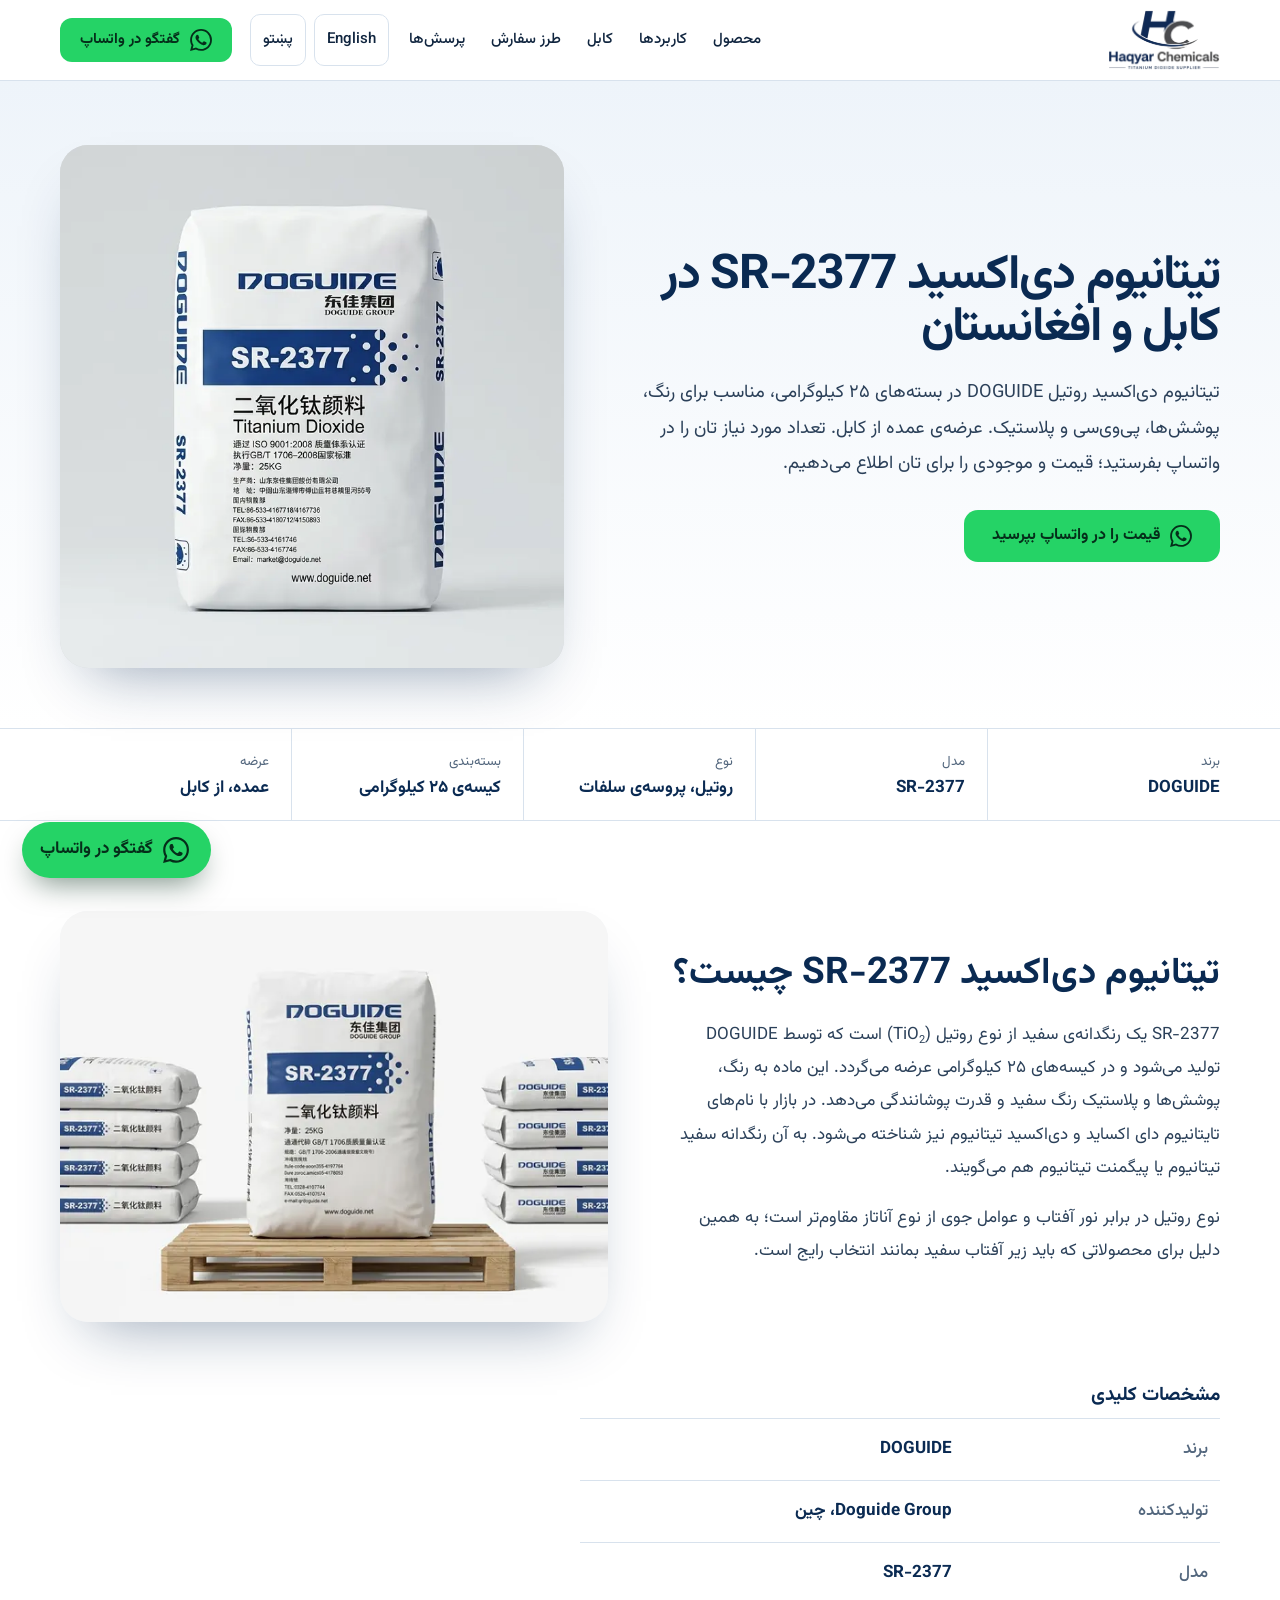
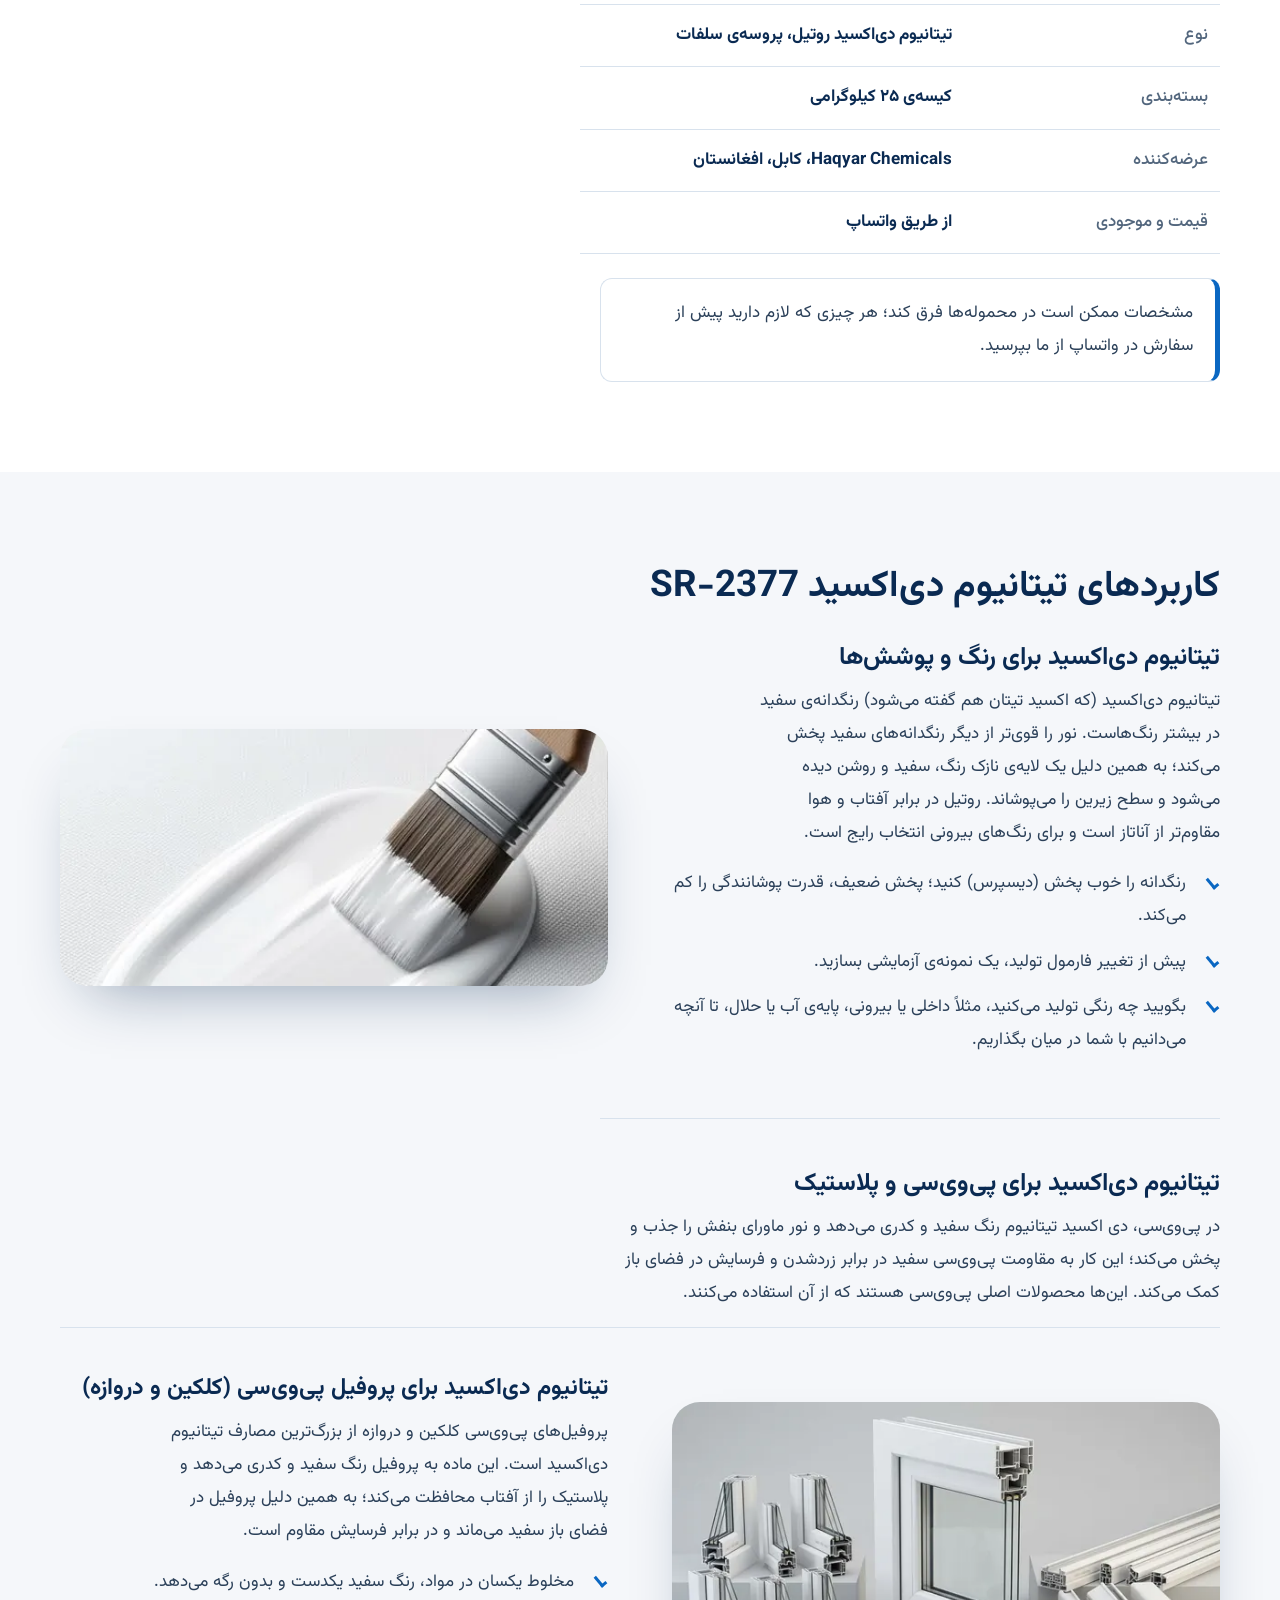
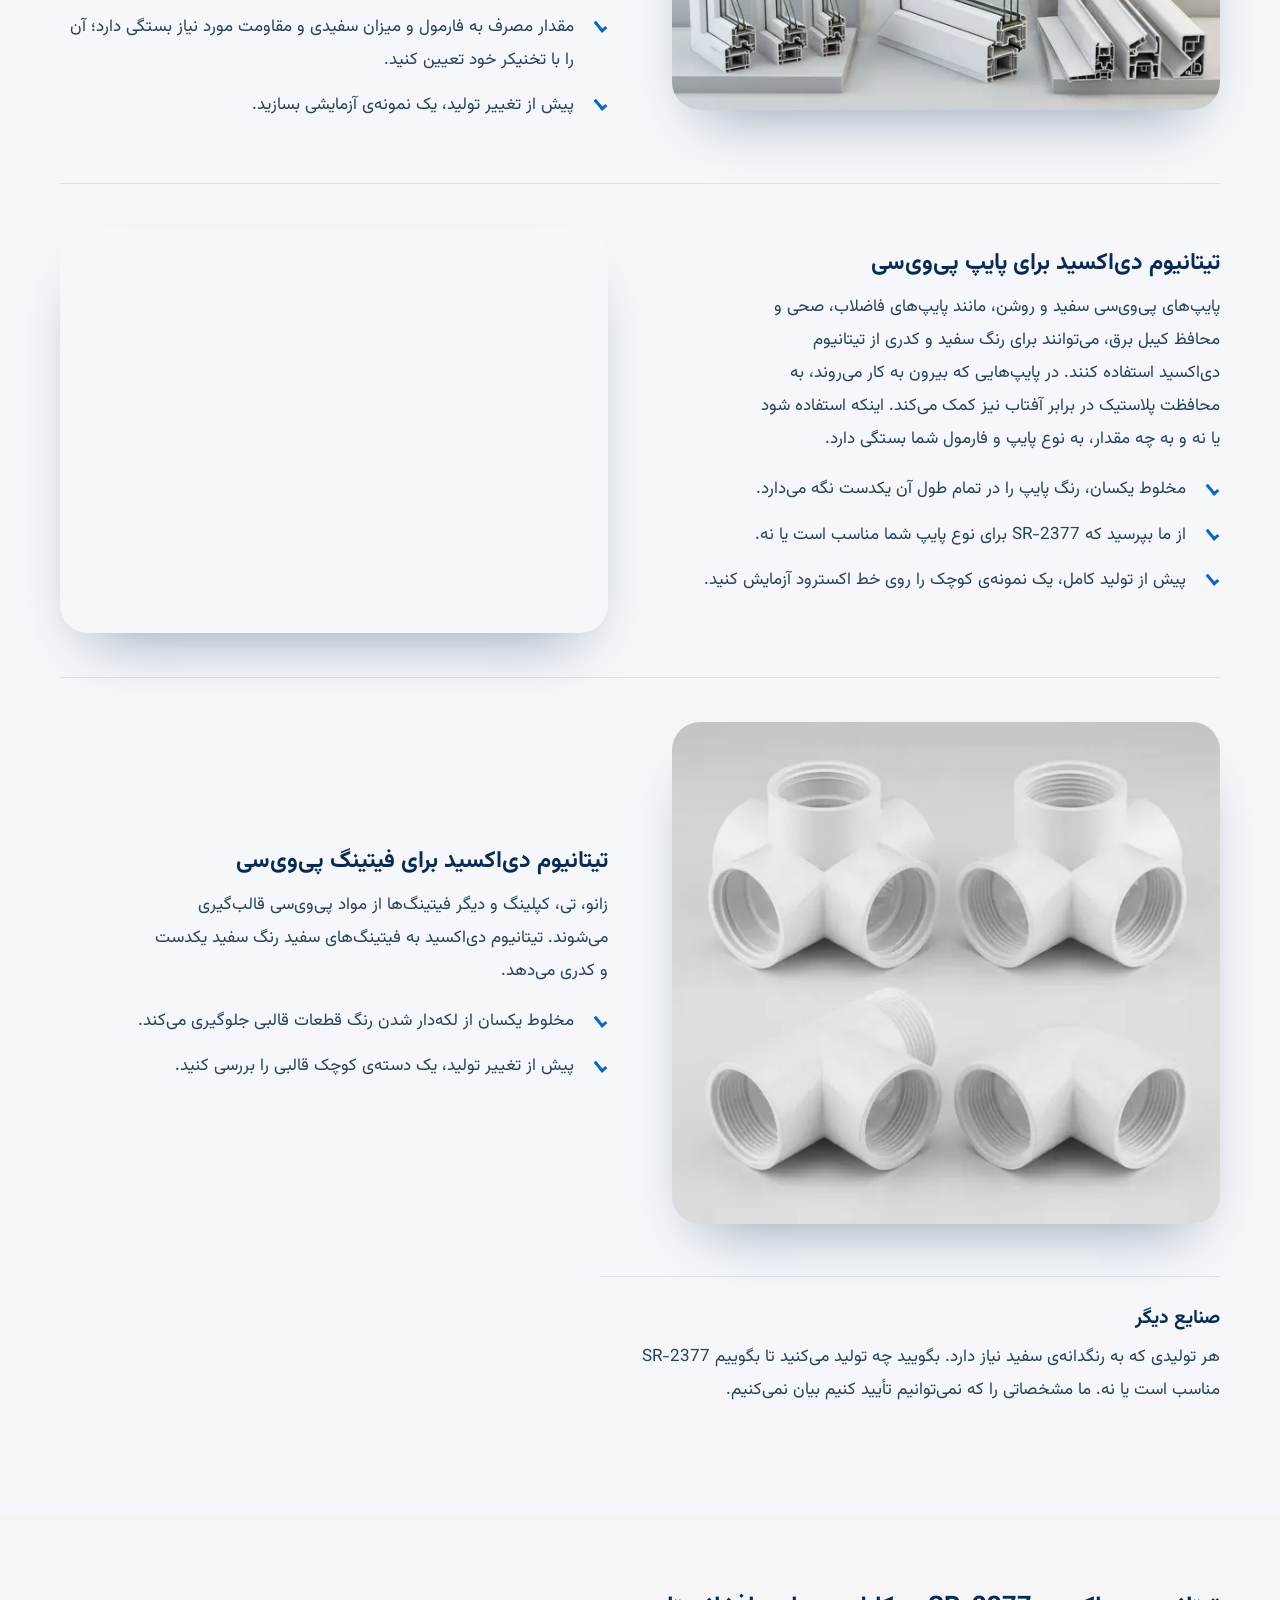
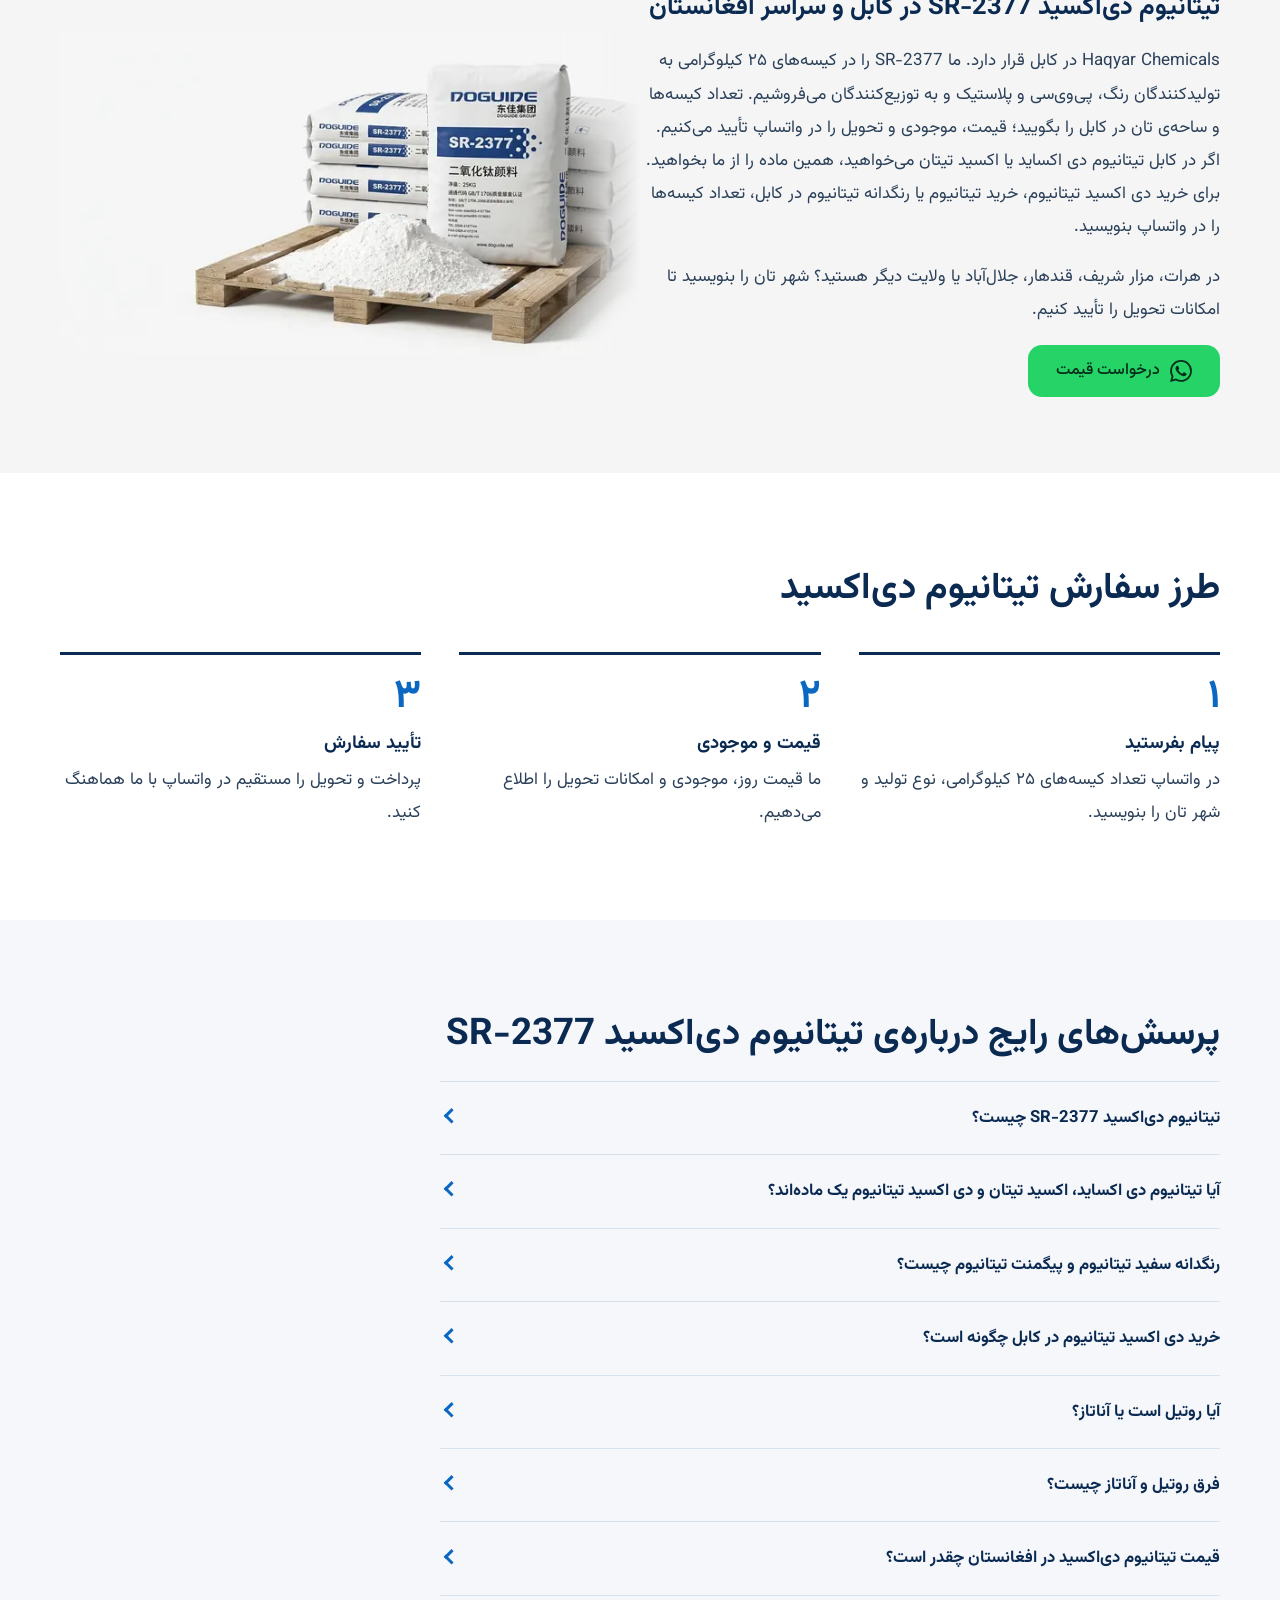
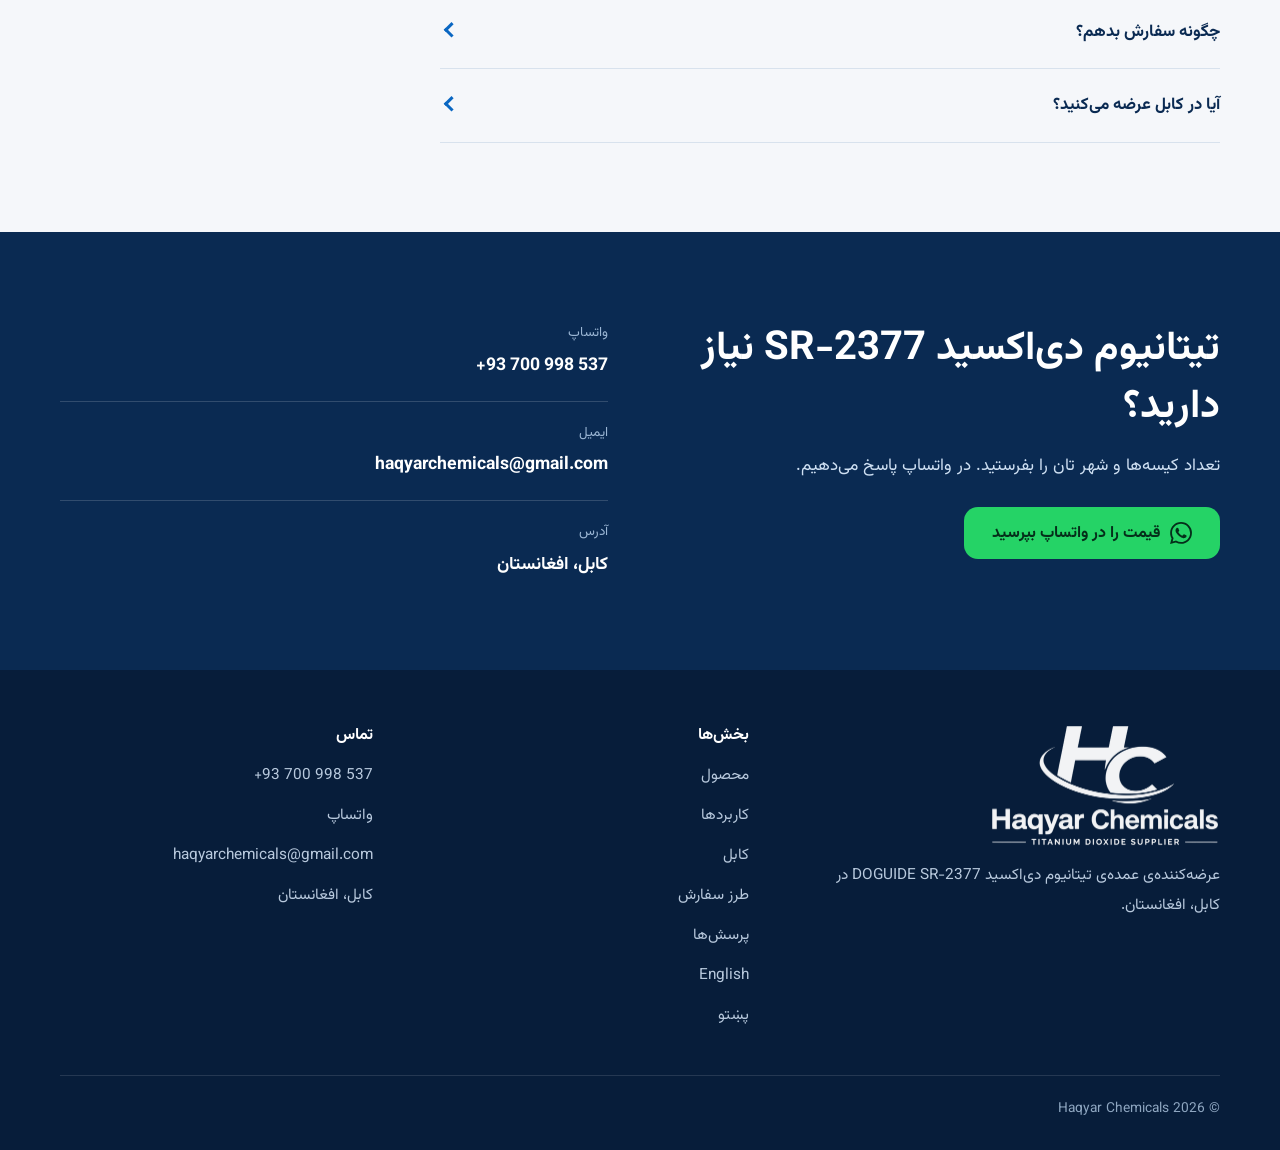
==== commit eb511be1: "titanium logo update" ====
--- a/fa/index.html
+++ b/fa/index.html
@@ -29,13 +29,13 @@
 <link rel="stylesheet" href="https://fonts.googleapis.com/css2?family=Vazirmatn:wght@400;500;700&display=swap">
 <link rel="preload" as="image" type="image/webp" imagesrcset="../assets/hero-sr2377-bag-480.webp 480w, ../assets/hero-sr2377-bag-740.webp 740w" imagesizes="(max-width: 900px) calc(100vw - 32px), 530px" fetchpriority="high">
 <link rel="stylesheet" href="../assets/style.css">
-<script type="application/ld+json">{"@context":"https://schema.org","@type":"LocalBusiness","@id":"https://haqyarchemicals.github.io/haqyar-chemicals/#business","name":"Haqyar Chemicals","url":"https://haqyarchemicals.github.io/haqyar-chemicals/","logo":"https://haqyarchemicals.github.io/haqyar-chemicals/assets/logo-transparent.png","image":"https://haqyarchemicals.github.io/haqyar-chemicals/assets/og-image.jpg","description":"Wholesale supplier of DOGUIDE Titanium Dioxide SR-2377 (25 KG rutile titanium dioxide) in Kabul, Afghanistan.","telephone":"+93700998537","email":"haqyarchemicals@gmail.com","address":{"@type":"PostalAddress","addressLocality":"Kabul","addressCountry":"AF"},"areaServed":{"@type":"Country","name":"Afghanistan"}}</script>
-<script type="application/ld+json">{"@context":"https://schema.org","@type":"Product","@id":"https://haqyarchemicals.github.io/haqyar-chemicals/fa/#product","name":"تیتانیوم دی‌اکسید DOGUIDE SR-2377","url":"https://haqyarchemicals.github.io/haqyar-chemicals/fa/","inLanguage":"fa-AF","description":"تیتانیوم دی‌اکسید روتیل (پروسه‌ی سلفات) DOGUIDE SR-2377 در کیسه‌های ۲۵ کیلوگرامی برای رنگ، پوشش، پی‌وی‌سی و پلاستیک. عرضه‌ی عمده توسط Haqyar Chemicals در کابل، افغانستان.","image":["https://haqyarchemicals.github.io/haqyar-chemicals/assets/sr2377-bag-photo-900.jpg","https://haqyarchemicals.github.io/haqyar-chemicals/assets/sr2377-wholesale-supply-1100.jpg"],"brand":{"@type":"Brand","name":"DOGUIDE"},"manufacturer":{"@type":"Organization","name":"Doguide Group"},"mpn":"SR-2377","sku":"SR-2377","category":"Titanium dioxide pigment","additionalProperty":[{"@type":"PropertyValue","name":"Type","value":"Rutile, sulphate process"},{"@type":"PropertyValue","name":"Packaging","value":"25 KG bag"}],"alternateName":["تیتانیوم دی اکساید","اکسید تیتان","دی اکسید تیتانیوم","تیتانیوم دی اکسید","اکسید تیتانیوم","تایتانیوم دای اکساید","رنگدانه سفید تیتانیوم","پیگمنت تیتانیوم"],"keywords":"تیتانیوم دی اکساید, اکسید تیتان, دی اکسید تیتانیوم, تیتانیوم دی اکسید, اکسید تیتانیوم, تایتانیوم دای اکساید, رنگدانه سفید تیتانیوم, پیگمنت تیتانیوم, خرید دی اکسید تیتانیوم, دی اکسید تیتانیوم کابل, خرید تیتانیوم کابل, رنگدانه تیتانیوم کابل, تیتانیوم دی اکساید SR-2377, دی اکسید تیتانیوم SR-2377"}</script>
+<script type="application/ld+json">{"@context":"https://schema.org","@type":"LocalBusiness","@id":"https://haqyarchemicals.github.io/haqyar-chemicals/#business","name":"Haqyar Chemicals","url":"https://haqyarchemicals.github.io/haqyar-chemicals/","logo":"https://haqyarchemicals.github.io/haqyar-chemicals/assets/logo-haqyar-chemicals.png","image":"https://haqyarchemicals.github.io/haqyar-chemicals/assets/og-image.jpg","description":"Wholesale supplier of DOGUIDE Titanium Dioxide SR-2377 (25 KG rutile titanium dioxide) in Kabul, Afghanistan.","telephone":"+93700998537","email":"haqyarchemicals@gmail.com","address":{"@type":"PostalAddress","addressLocality":"Kabul","addressCountry":"AF"},"areaServed":{"@type":"Country","name":"Afghanistan"}}</script>
+<script type="application/ld+json">{"@context":"https://schema.org","@type":"WebPage","@id":"https://haqyarchemicals.github.io/haqyar-chemicals/fa/#webpage","url":"https://haqyarchemicals.github.io/haqyar-chemicals/fa/","name":"تیتانیوم دی‌اکسید DOGUIDE SR-2377","inLanguage":"fa-AF","description":"تیتانیوم دی‌اکسید روتیل (پروسه‌ی سلفات) DOGUIDE SR-2377 در کیسه‌های ۲۵ کیلوگرامی برای رنگ، پوشش، پی‌وی‌سی و پلاستیک. عرضه‌ی عمده توسط Haqyar Chemicals در کابل، افغانستان.","about":{"@type":"Thing","name":"تیتانیوم دی‌اکسید DOGUIDE SR-2377","description":"تیتانیوم دی‌اکسید روتیل (پروسه‌ی سلفات) DOGUIDE SR-2377 در کیسه‌های ۲۵ کیلوگرامی برای رنگ، پوشش، پی‌وی‌سی و پلاستیک. عرضه‌ی عمده توسط Haqyar Chemicals در کابل، افغانستان.","alternateName":["تیتانیوم دی اکساید","اکسید تیتان","دی اکسید تیتانیوم","تیتانیوم دی اکسید","اکسید تیتانیوم","تایتانیوم دای اکساید","رنگدانه سفید تیتانیوم","پیگمنت تیتانیوم"]},"keywords":"تیتانیوم دی اکساید, اکسید تیتان, دی اکسید تیتانیوم, تیتانیوم دی اکسید, اکسید تیتانیوم, تایتانیوم دای اکساید, رنگدانه سفید تیتانیوم, پیگمنت تیتانیوم, خرید دی اکسید تیتانیوم, دی اکسید تیتانیوم کابل, خرید تیتانیوم کابل, رنگدانه تیتانیوم کابل, تیتانیوم دی اکساید SR-2377, دی اکسید تیتانیوم SR-2377"}</script>
 </head>
 <body>
 <a class="skip" href="#main">رفتن به محتوا</a>
 <header class="site-header"><div class="wrap bar">
-<a class="brand" href="index.html" aria-label="Haqyar Chemicals"><img src="../assets/logo-transparent.png" width="460" height="249" alt="Haqyar Chemicals logo"></a>
+<a class="brand" href="index.html" aria-label="Haqyar Chemicals"><img src="../assets/logo-haqyar-chemicals.png" width="460" height="247" alt="Haqyar Chemicals logo"></a>
 <button class="nav-toggle" id="nav-toggle" type="button" aria-controls="nav" aria-expanded="false" aria-label="منو"><svg viewBox="0 0 24 24" aria-hidden="true"><path d="M4 7h16M4 12h16M4 17h16"/></svg></button>
 <nav class="nav" id="nav" aria-label="منوی اصلی"><a href="#product">محصول</a><a href="#uses">کاربردها</a><a href="#kabul">کابل</a><a href="#order">طرز سفارش</a><a href="#faq">پرسش‌ها</a><a class="lang" href="../index.html" hreflang="en" lang="en">English</a><a class="lang" href="../ps/index.html" hreflang="ps-AF" lang="ps">پښتو</a></nav>
 <a class="btn btn-wa btn-sm header-cta" href="https://wa.me/93700998537?text=%D8%B3%D9%84%D8%A7%D9%85%D8%8C%20%D9%82%DB%8C%D9%85%D8%AA%20%D9%88%20%D9%85%D9%88%D8%AC%D9%88%D8%AF%DB%8C%20%D8%AA%DB%8C%D8%AA%D8%A7%D9%86%DB%8C%D9%88%D9%85%20%D8%AF%DB%8C%E2%80%8C%D8%A7%DA%A9%D8%B3%DB%8C%D8%AF%20SR-2377%20%28%DA%A9%DB%8C%D8%B3%D9%87%20%DB%B2%DB%B5%20%DA%A9%DB%8C%D9%84%D9%88%DA%AF%D8%B1%D8%A7%D9%85%DB%8C%29%20%D8%B1%D8%A7%20%D9%85%DB%8C%E2%80%8C%D8%AE%D9%88%D8%A7%D9%87%D9%85.%0A%D8%AA%D8%B9%D8%AF%D8%A7%D8%AF%20%DA%A9%DB%8C%D8%B3%D9%87%3A%20%0A%D8%AA%D9%88%D9%84%DB%8C%D8%AF%20%D9%85%D9%86%3A%20%0A%D8%B4%D9%87%D8%B1%3A%20" rel="noopener"><svg viewBox="0 0 24 24" aria-hidden="true"><path d="M17.472 14.382c-.297-.149-1.758-.867-2.03-.967-.273-.099-.471-.148-.67.15-.197.297-.767.966-.94 1.164-.173.199-.347.223-.644.075-.297-.15-1.255-.463-2.39-1.475-.883-.788-1.48-1.761-1.653-2.059-.173-.297-.018-.458.13-.606.134-.133.298-.347.446-.52.149-.174.198-.298.298-.497.099-.198.05-.371-.025-.52-.075-.149-.669-1.612-.916-2.207-.242-.579-.487-.5-.669-.51-.173-.008-.371-.01-.57-.01-.198 0-.52.074-.792.372-.272.297-1.04 1.016-1.04 2.479 0 1.462 1.065 2.875 1.213 3.074.149.198 2.096 3.2 5.077 4.487.709.306 1.262.489 1.694.625.712.227 1.36.195 1.871.118.571-.085 1.758-.719 2.006-1.413.248-.694.248-1.289.173-1.413-.074-.124-.272-.198-.57-.347m-5.421 7.403h-.004a9.87 9.87 0 01-5.031-1.378l-.361-.214-3.741.982.998-3.648-.235-.374a9.86 9.86 0 01-1.51-5.26c.001-5.45 4.436-9.884 9.888-9.884 2.64 0 5.122 1.03 6.988 2.898a9.825 9.825 0 012.893 6.994c-.003 5.45-4.437 9.884-9.885 9.884m8.413-18.297A11.815 11.815 0 0012.05 0C5.495 0 .16 5.335.157 11.892c0 2.096.547 4.142 1.588 5.945L.057 24l6.305-1.654a11.882 11.882 0 005.683 1.448h.005c6.554 0 11.89-5.335 11.893-11.893a11.821 11.821 0 00-3.48-8.413Z"/></svg><span>گفتگو در واتساپ</span></a>
@@ -133,7 +133,7 @@
 </main>
 <footer class="site-footer"><div class="wrap">
 <div class="foot-grid">
-<div><img class="foot-logo" src="../assets/logo-transparent.png" width="460" height="249" alt="Haqyar Chemicals" loading="lazy"><p>عرضه‌کننده‌ی عمده‌ی تیتانیوم دی‌اکسید DOGUIDE SR-2377 در کابل، افغانستان.</p></div>
+<div><img class="foot-logo" src="../assets/logo-haqyar-chemicals.png" width="460" height="247" alt="Haqyar Chemicals" loading="lazy"><p>عرضه‌کننده‌ی عمده‌ی تیتانیوم دی‌اکسید DOGUIDE SR-2377 در کابل، افغانستان.</p></div>
 <div><h2>بخش‌ها</h2><ul><li><a href="#product">محصول</a></li><li><a href="#uses">کاربردها</a></li><li><a href="#kabul">کابل</a></li><li><a href="#order">طرز سفارش</a></li><li><a href="#faq">پرسش‌ها</a></li><li><a href="../index.html" hreflang="en" lang="en">English</a></li><li><a href="../ps/index.html" hreflang="ps-AF" lang="ps">پښتو</a></li></ul></div>
 <div><h2>تماس</h2><ul><li><a href="https://wa.me/93700998537?text=%D8%B3%D9%84%D8%A7%D9%85%D8%8C%20%D9%82%DB%8C%D9%85%D8%AA%20%D9%88%20%D9%85%D9%88%D8%AC%D9%88%D8%AF%DB%8C%20%D8%AA%DB%8C%D8%AA%D8%A7%D9%86%DB%8C%D9%88%D9%85%20%D8%AF%DB%8C%E2%80%8C%D8%A7%DA%A9%D8%B3%DB%8C%D8%AF%20SR-2377%20%28%DA%A9%DB%8C%D8%B3%D9%87%20%DB%B2%DB%B5%20%DA%A9%DB%8C%D9%84%D9%88%DA%AF%D8%B1%D8%A7%D9%85%DB%8C%29%20%D8%B1%D8%A7%20%D9%85%DB%8C%E2%80%8C%D8%AE%D9%88%D8%A7%D9%87%D9%85.%0A%D8%AA%D8%B9%D8%AF%D8%A7%D8%AF%20%DA%A9%DB%8C%D8%B3%D9%87%3A%20%0A%D8%AA%D9%88%D9%84%DB%8C%D8%AF%20%D9%85%D9%86%3A%20%0A%D8%B4%D9%87%D8%B1%3A%20" rel="noopener"><span dir="ltr">+93 700 998 537</span></a></li><li><a href="https://wa.me/93700998537?text=%D8%B3%D9%84%D8%A7%D9%85%D8%8C%20%D9%82%DB%8C%D9%85%D8%AA%20%D9%88%20%D9%85%D9%88%D8%AC%D9%88%D8%AF%DB%8C%20%D8%AA%DB%8C%D8%AA%D8%A7%D9%86%DB%8C%D9%88%D9%85%20%D8%AF%DB%8C%E2%80%8C%D8%A7%DA%A9%D8%B3%DB%8C%D8%AF%20SR-2377%20%28%DA%A9%DB%8C%D8%B3%D9%87%20%DB%B2%DB%B5%20%DA%A9%DB%8C%D9%84%D9%88%DA%AF%D8%B1%D8%A7%D9%85%DB%8C%29%20%D8%B1%D8%A7%20%D9%85%DB%8C%E2%80%8C%D8%AE%D9%88%D8%A7%D9%87%D9%85.%0A%D8%AA%D8%B9%D8%AF%D8%A7%D8%AF%20%DA%A9%DB%8C%D8%B3%D9%87%3A%20%0A%D8%AA%D9%88%D9%84%DB%8C%D8%AF%20%D9%85%D9%86%3A%20%0A%D8%B4%D9%87%D8%B1%3A%20" rel="noopener">واتساپ</a></li><li><a href="mailto:haqyarchemicals@gmail.com">haqyarchemicals@gmail.com</a></li><li>کابل، افغانستان</li></ul></div>
 </div>
--- a/assets/style.css
+++ b/assets/style.css
@@ -72,9 +72,9 @@
 
 /* ---------- Header ---------- */
 .site-header{position:sticky;top:0;z-index:40;background:rgba(255,255,255,.94);-webkit-backdrop-filter:saturate(1.4) blur(12px);backdrop-filter:saturate(1.4) blur(12px);border-bottom:1px solid var(--line)}
-.bar{display:flex;align-items:center;gap:18px;min-height:74px}
+.bar{display:flex;align-items:center;gap:18px;min-height:80px}
 .brand{display:block;flex:none}
-.brand img{height:52px;width:auto}
+.brand img{height:60px;width:auto}
 .nav{display:flex;align-items:center;gap:2px;margin-inline-start:auto}
 .nav a{padding:10px 13px;border-radius:10px;color:var(--ink);text-decoration:none;font-weight:500;font-size:.94rem;white-space:nowrap}
 .nav a:hover,.nav a[aria-current=page]{background:var(--mist);color:var(--blue-d)}
@@ -199,7 +199,7 @@
 /* footer */
 .site-footer{background:var(--navy-deep);color:#b8c9dd;padding:54px 0 28px;font-size:.96rem}
 .foot-grid{display:grid;grid-template-columns:1.3fr 1fr 1fr;gap:clamp(28px,5vw,64px)}
-.foot-logo{width:200px;height:auto;filter:brightness(0) invert(1);opacity:.95;margin-bottom:14px}
+.foot-logo{width:230px;height:auto;filter:brightness(0) invert(1);opacity:.95;margin-bottom:14px}
 .site-footer h2{font-size:1rem;color:#fff;margin-bottom:14px;letter-spacing:0}
 .site-footer ul{list-style:none;margin:0;padding:0;display:grid;gap:10px}
 .site-footer a{color:#b8c9dd;text-decoration:none}
@@ -246,8 +246,8 @@
   .wa-float{display:none}
   .mbar{display:grid;grid-template-columns:1fr;gap:10px;position:fixed;inset-inline:0;bottom:0;z-index:45;padding:10px 14px calc(10px + env(safe-area-inset-bottom));background:#fff;border-top:1px solid var(--line);box-shadow:0 -10px 28px -14px rgba(10,42,82,.35)}
   .mbar .btn{min-height:50px;padding:0 12px;font-size:.96rem}
-  .brand img{height:46px}
-  .bar{min-height:66px}
+  .brand img{height:52px}
+  .bar{min-height:70px}
   .actions .btn{flex:1 1 100%}
   .hero-photo{max-width:none}
 }
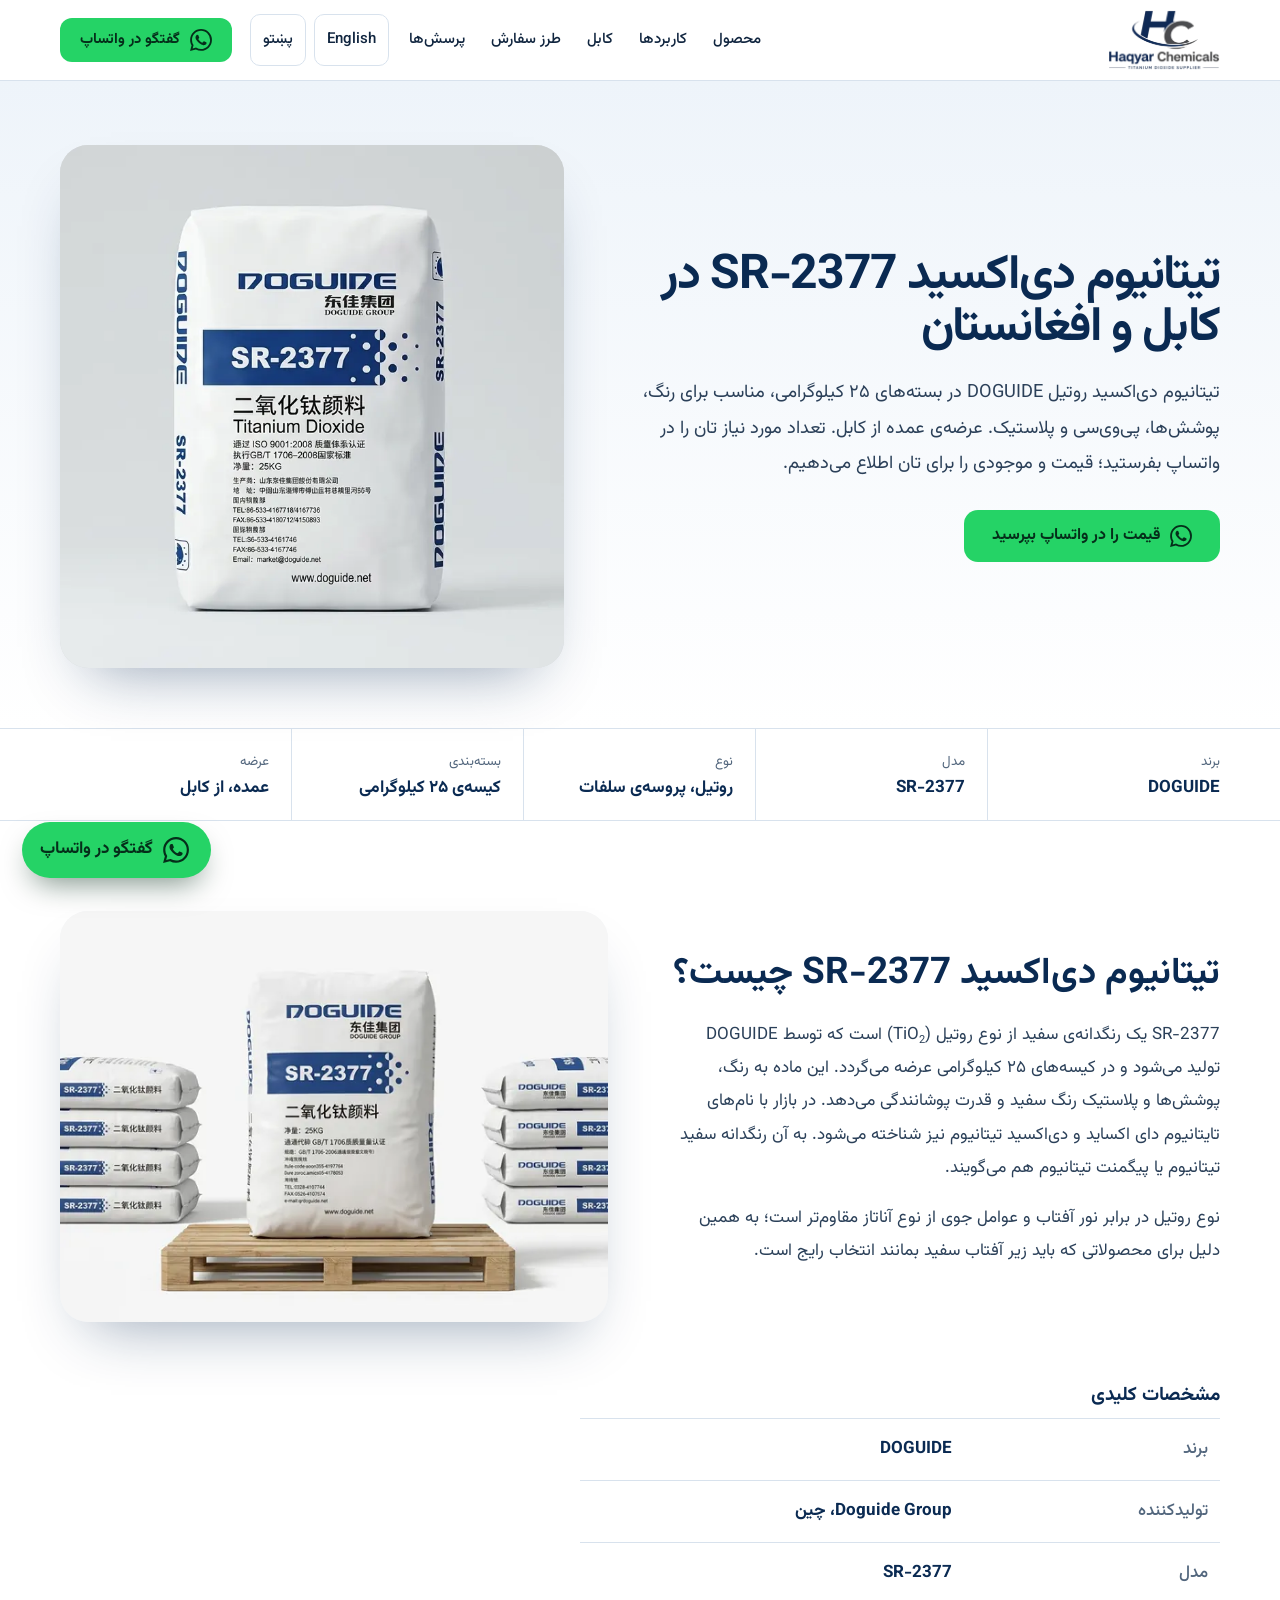
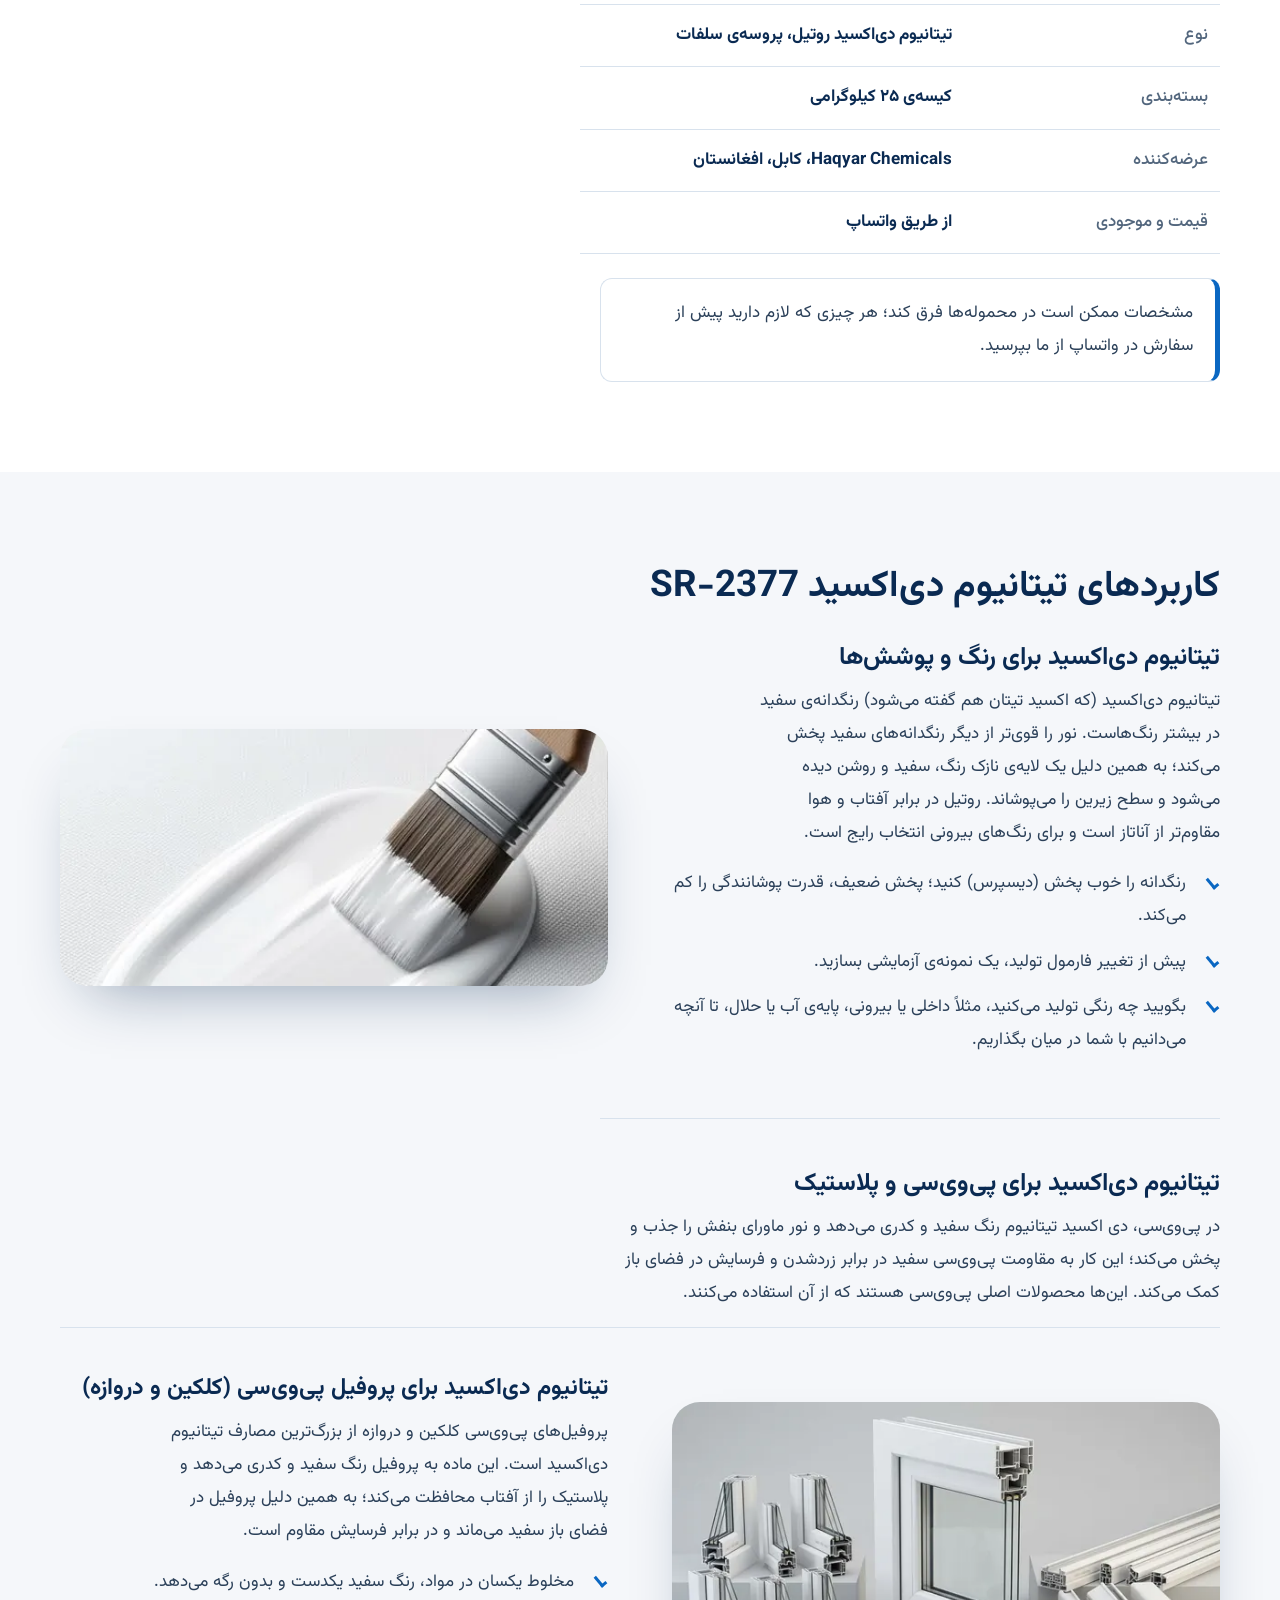
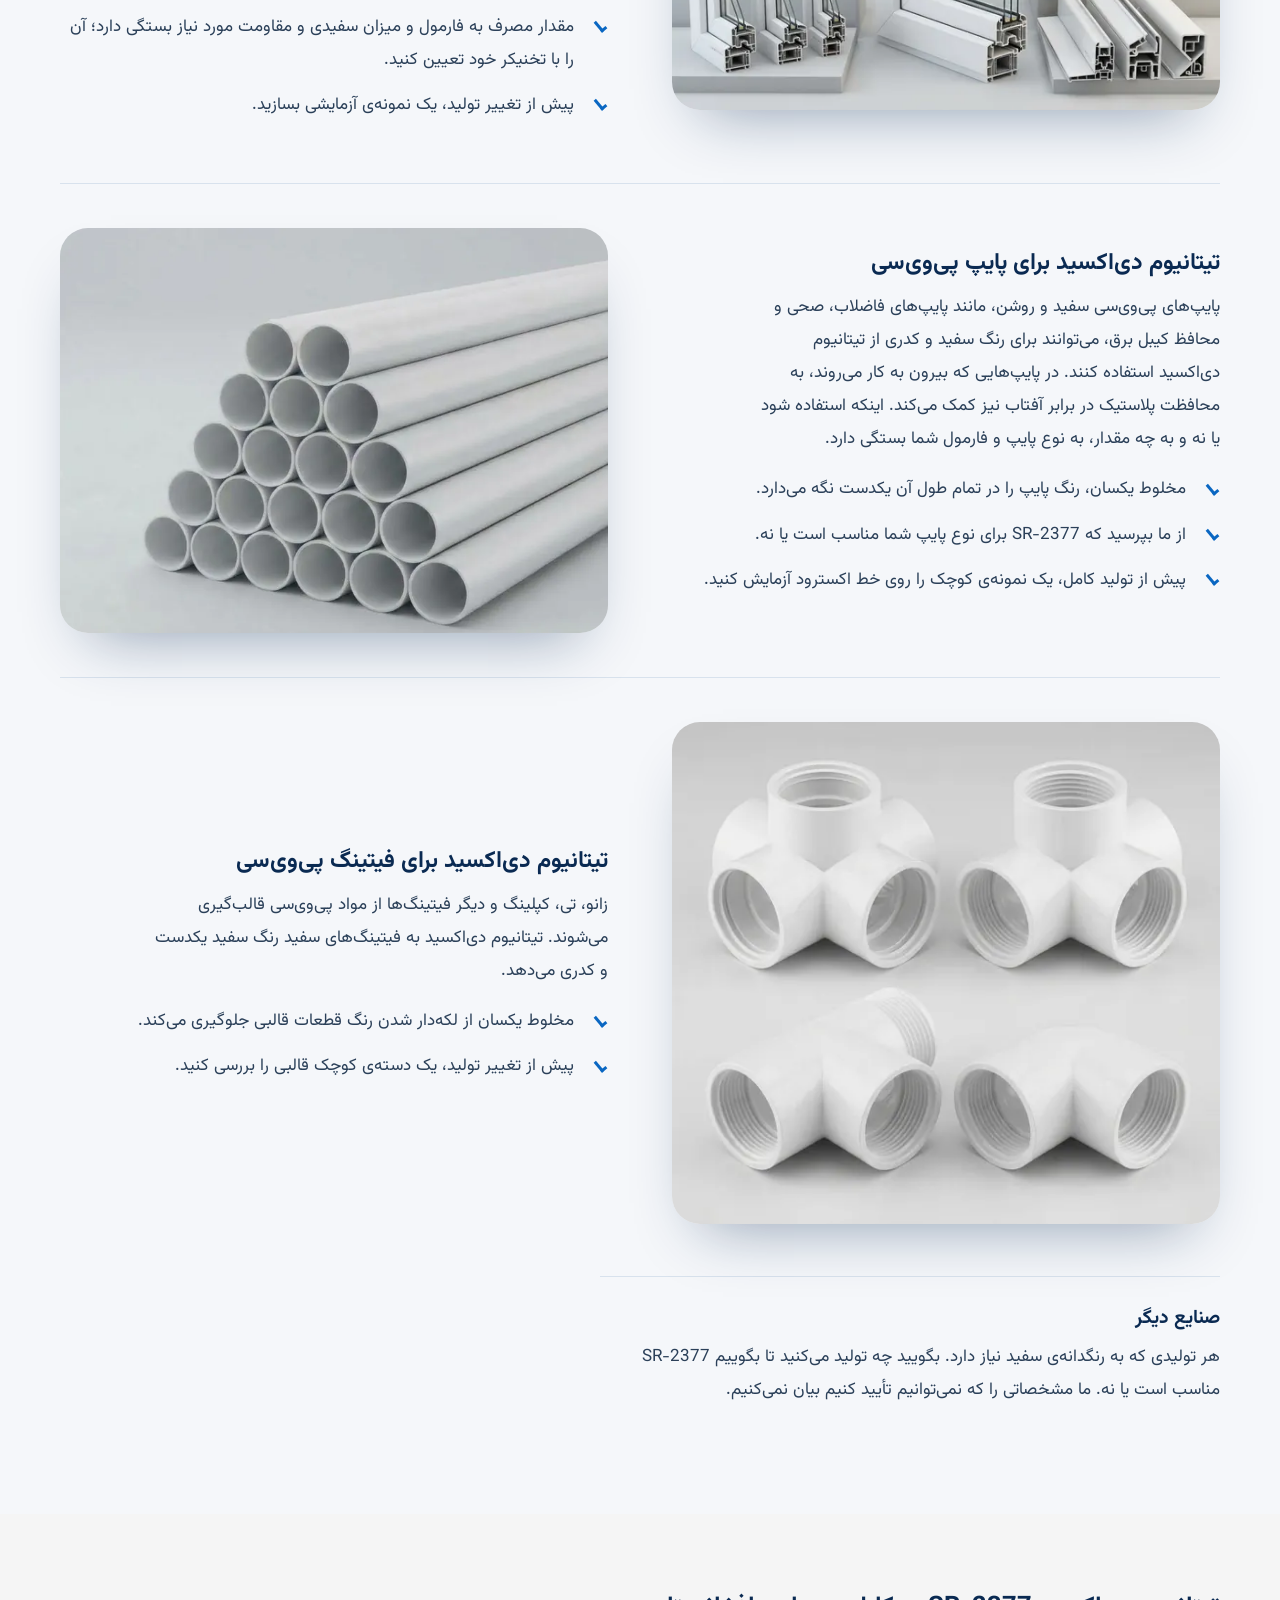
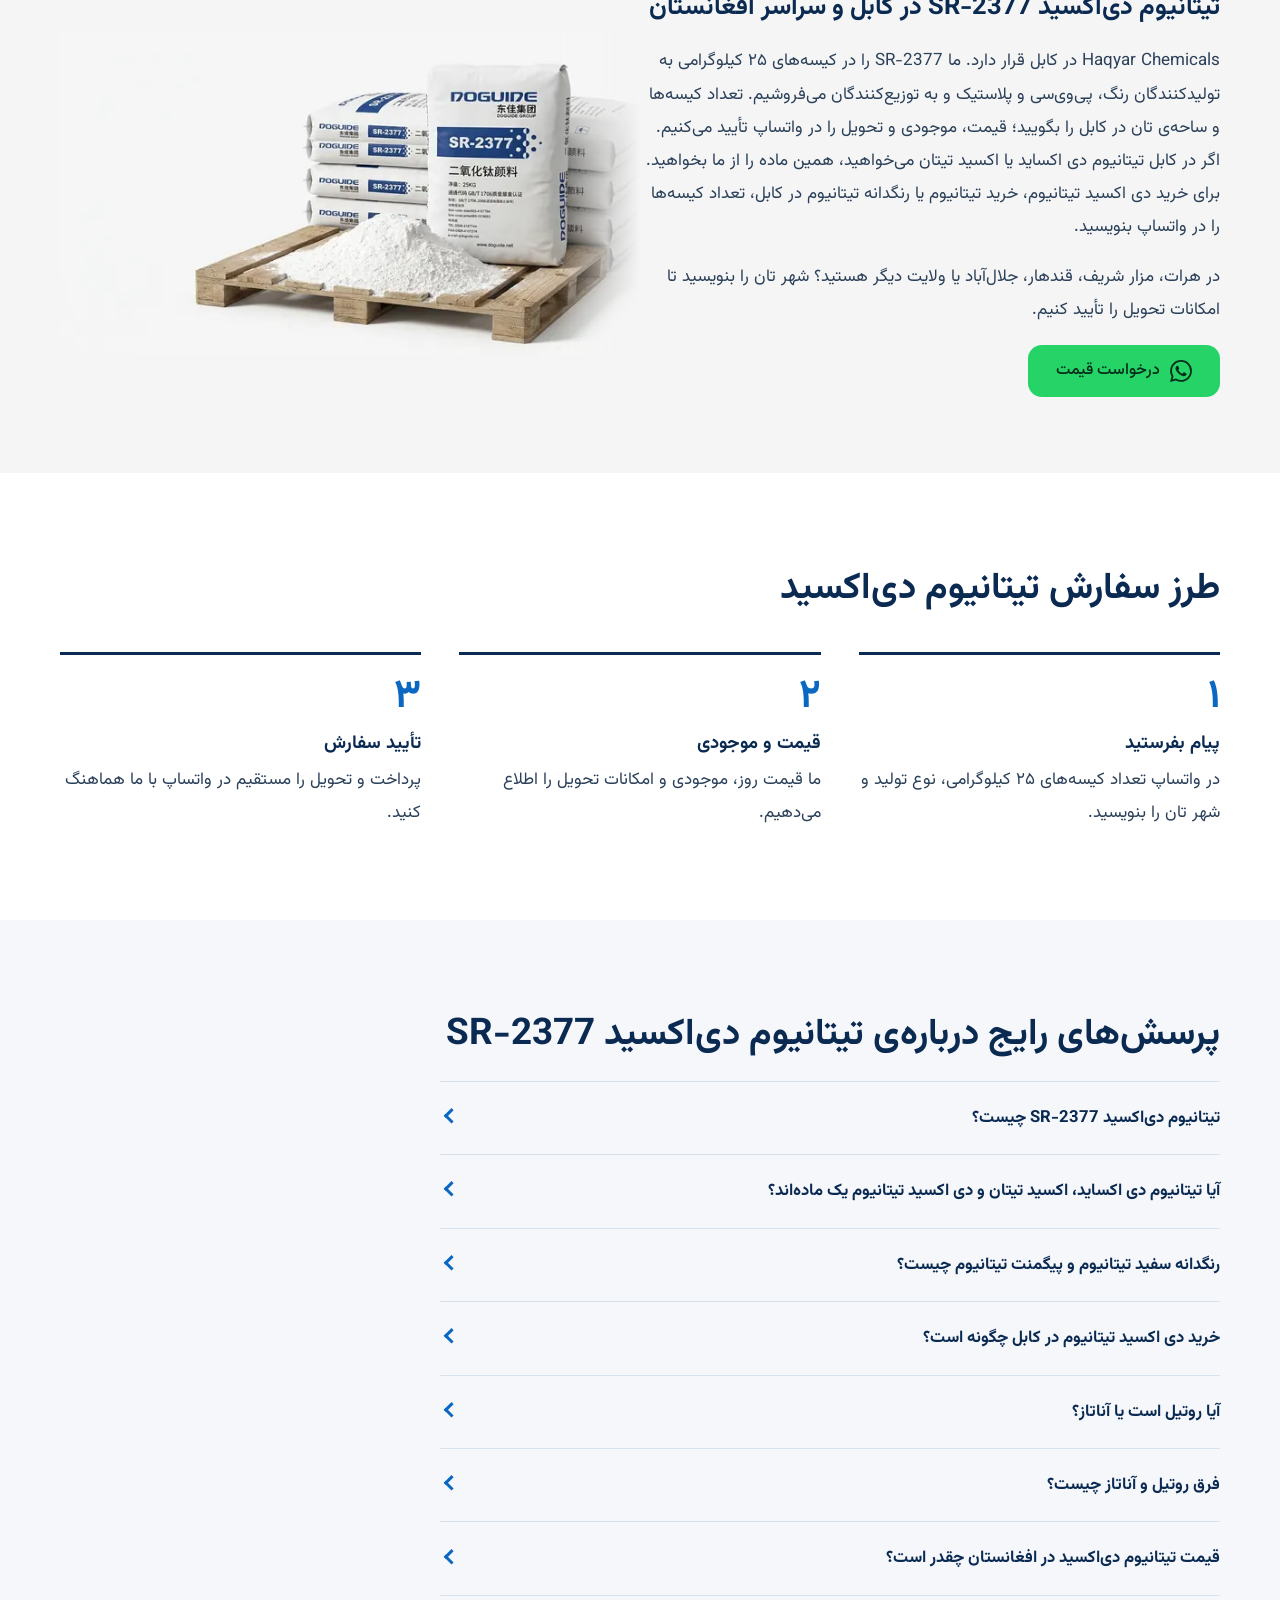
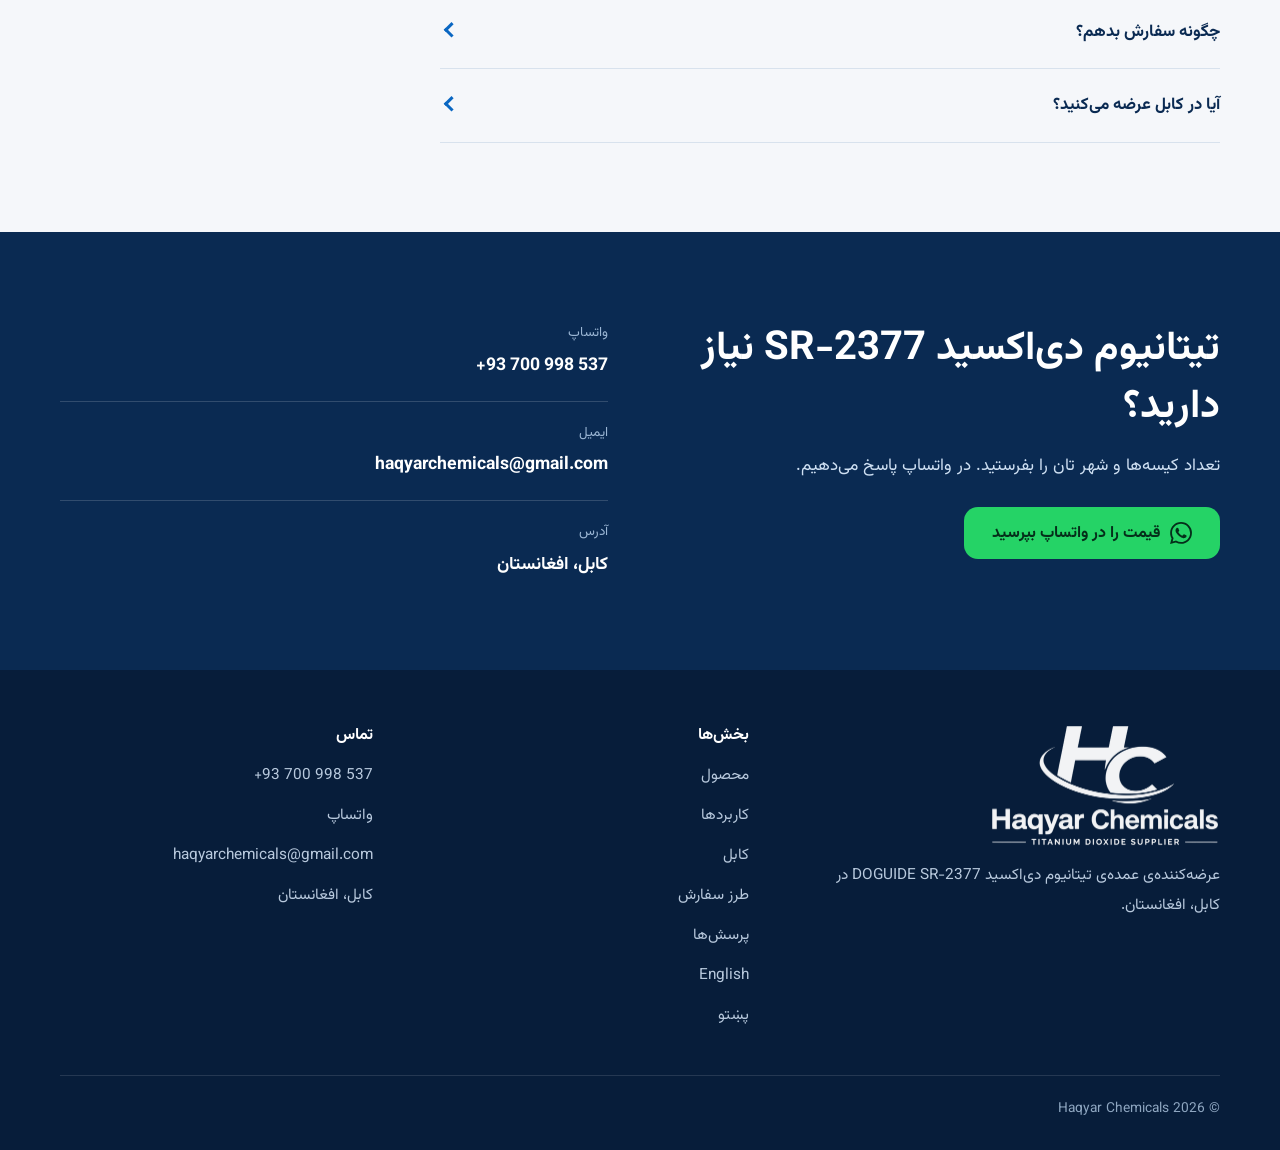
==== commit 19263cc0: "Add Google Analytics tracking" ====
--- a/fa/index.html
+++ b/fa/index.html
@@ -1,6 +1,16 @@
 <!doctype html>
 <html lang="fa-AF" dir="rtl">
 <head>
+<!-- Google tag (gtag.js) -->
+<script async src="https://www.googletagmanager.com/gtag/js?id=G-YHZMPL8646"></script>
+<script>
+  window.dataLayer = window.dataLayer || [];
+  function gtag(){dataLayer.push(arguments);}
+  gtag('js', new Date());
+
+  gtag('config', 'G-YHZMPL8646');
+</script>
+
 <meta charset="utf-8">
 <meta name="viewport" content="width=device-width, initial-scale=1">
 <title>دی اکسید تیتانیوم SR-2377 در کابل و افغانستان | Haqyar Chemicals</title>
